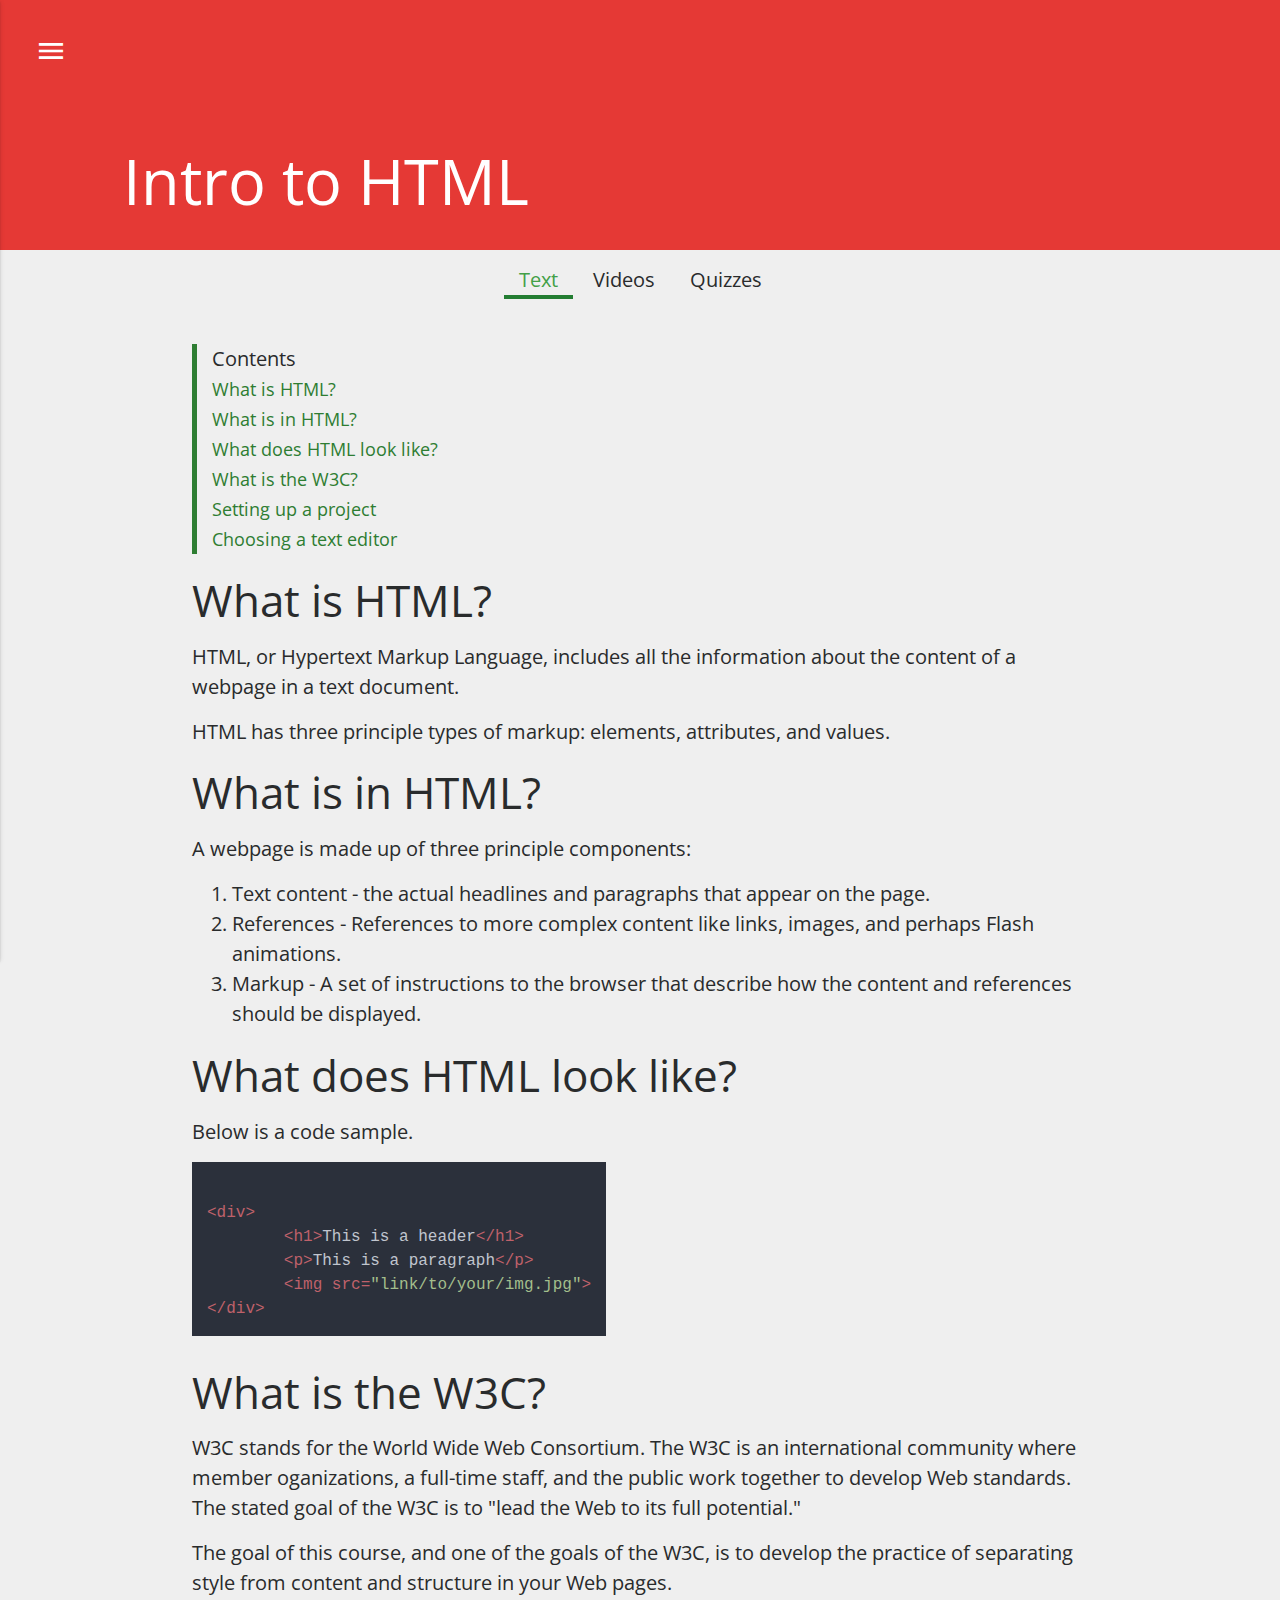
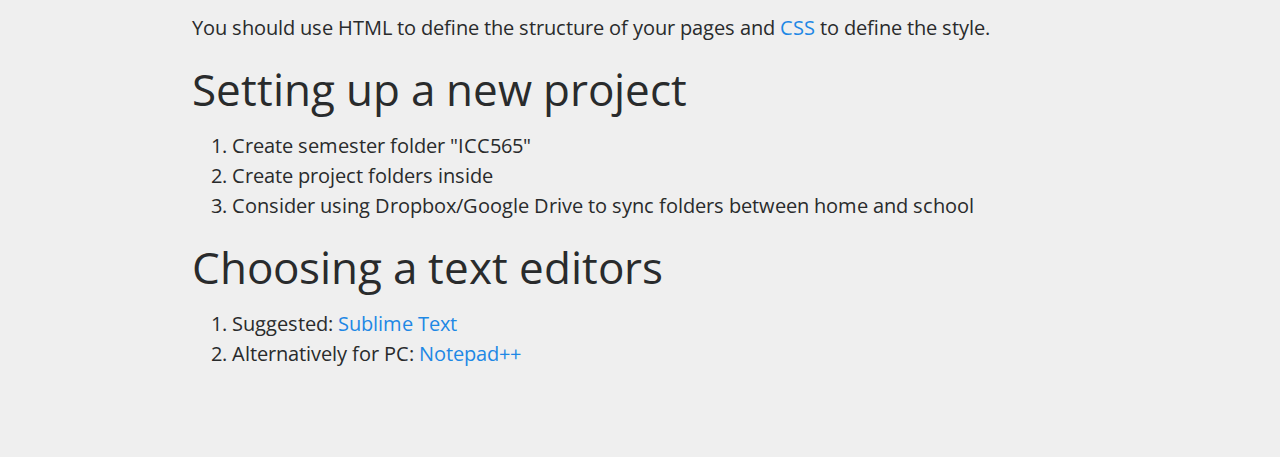
==== HTML/intro/index.html @ 0901b9b7 "Replaced index.html to add tabs" ====
<!DOCTYPE html>
<html>
<head>

	<meta name="viewport" content="width=device-width, initial-scale=1.0">

	<title>ICC 565</title>

	<!-- stylesheet links -->
	<link rel="stylesheet" type="text/css" href="../../css/bootstrap.min.css">
	<link rel="stylesheet" type="text/css" href="../../css/flickity.css">
	<link rel="stylesheet" type="text/css" href="../../css/stylesheet.css">
	<link rel="stylesheet" type="text/css" href="../../css/hamburgers.css">
	<link rel="stylesheet" type="text/css" href="../../css/materialize.min.css">
	<link rel="stylesheet" type="text/css" href="../../css/ocean.css">


	<!-- script srcs -->
	<script type="text/javascript" src="../../js/jquery-3.2.1.min.js"></script>
	<script type="text/javascript" src="../../js/flickity.pkgd.min.js"></script>
	<script type="text/javascript" src="../../js/bootstrap.min.js"></script>
	<script type="text/javascript" src="../../js/scrollreveal.min.js"></script>
	<script type="text/javascript" src="../../js/handlebars-v4.0.11.js"></script>
	<script type="text/javascript" src="../../js/jquery.easing.1.3.js"></script>
	<script type="text/javascript" src="../../js/scrolling-nav.js"></script>
	<script type="text/javascript" src="../../js/materialize.min.js"></script>
	<script type="text/javascript" src="../../js/highlight.pack.js"></script>
	<script>hljs.initHighlightingOnLoad();</script>

	<link href="https://use.fontawesome.com/releases/v5.0.6/css/all.css" rel="stylesheet">
	<link href="https://fonts.googleapis.com/icon?family=Material+Icons"
	      rel="stylesheet">

	<!-- fonts & other resources -->
	<link rel="icon" type="image/png" href="favicon.png" />
	<link href="https://fonts.googleapis.com/css?family=Montserrat:400,700|Open+Sans:300,400,800" rel="stylesheet">
</head>
<body>

	<ul id="slide-out" class="side-nav">
	    <li>
	    	<div class="user-view">
	    		<h1><a href="../../index.html">ICC 565</a></h1>
	    	</div>
	    </li>
	    <li><a class="mainheader waves-effect" data-toggle="collapse" data-target="#HTMLsub"  href="#!">HTML</a></li>
	    <ul id="HTMLsub" class="submenu">
	    	<li><a class="active" href="#">Intro to HTML</a></li>
	    	<li><a href="#">Tables</a></li>
	    </ul>
	   
	    <li><a class="mainheader waves-effect" data-toggle="collapse" data-target="#CSSsub"  href="#!">CSS</a></li>
	    <ul id="CSSsub" class="submenu collapse">
	    	<li><a href="#">Intro to CSS</a></li>
	    	<li><a href="#">More CSS using span</a></li>
	    	<li><a href="#">CSS Page Construction</a></li>
	    	<li><a href="#">Clearing the float</a></li>
	    	<li><a href="#">Building a navigation bar</a></li>
	    </ul>

	    <li><a class="mainheader waves-effect" data-toggle="collapse" data-target="#Bootstrapsub"  href="#!">Bootstrap</a></li>
	    <ul id="Bootstrapsub" class="submenu collapse">
	    	<li><a href="#">Bootstrap 101</a></li>
	    	<li><a href="#">Bootstrap Part 2</a></li>
	    	<li><a href="#">Bootstrap Part 3</a></li>
	    	<li><a href="#">Bootstrap Part 4</a></li>
	    </ul>

	    <li><a class="mainheader waves-effect" data-toggle="collapse" data-target="#Designsub"  href="#!">Design</a></li>
	    <ul id="Designsub" class="submenu collapse">
	    	<li><a href="#">Design for the web</a></li>
	    	<li><a href="#">Flowcharts and wireframes</a></li>
	    	<li><a href="#">From Sketch to Bootstrap</a></li>
	    </ul>

	    <li><a class="mainheader waves-effect" data-toggle="collapse" data-target="#FTPsub"  href="#!">FTP</a></li>
	    <ul id="FTPsub" class="submenu collapse">
	    	<li><a href="#">Accessing a server</a></li>
	    </ul>

	    <li><a class="mainheader waves-effect" data-toggle="collapse" data-target="#PHPsub"  href="#!">PHP</a></li>
	    <ul id="PHPsub" class="submenu collapse">
	    	<li><a href="#">Building a template using PHP</a></li>
	    	<li><a href="#">Fixing title element with PHP</a></li>
	    </ul>

	    <li><a class="mainheader waves-effect" data-toggle="collapse" data-target="#Finalsub"  href="#!">Final Project</a></li>
	    <ul id="Finalsub" class="submenu collapse">
	    	<li><a href="#">Final Project Info</a></li>
	    	<li><a href="#">Final Website Checklist</a></li>
	    </ul>
	</ul>
	 
	<header class="bgred">
		<a href="#" data-activates="slide-out" class="button-collapse"><i class="material-icons">menu</i></a>
		<h1 class="align-bottom">Intro to HTML</h1>
	</header>

	<ul class="sections">
		<li class="active" data-toggle="#text">Text</li>
		<li>Videos</li>
		<li>Quizzes</li>
		
	</ul>
	<div class="container content" id="text">

		<div class="sectionnav">
			Contents
			<ul>
				<li><a class="page-scroll" href="#whatishtml">What is HTML?</a></li>
				<li><a class="page-scroll" href="#htmlbreakdown">What is in HTML?</a></li>
				<li><a class="page-scroll" href="#codesample">What does HTML look like?</a></li>
				<li><a class="page-scroll" href="#W3C">What is the W3C?</a></li>
				<li><a class="page-scroll" href="#projectstart">Setting up a project</a></li>
				<li><a class="page-scroll" href="#texteditors">Choosing a text editor</a></li>
			</ul>
		</div>
		<h3 id="whatishtml">What is HTML?</h3>
		<p>HTML, or Hypertext Markup Language, includes all the information about the content of a webpage in a text document.</p>
		<p>HTML has three principle types of markup: elements, attributes, and values.</p>

		<h3 id="htmlbreakdown">What is in HTML?</h3>
		<p>A webpage is made up of three principle components:</p>
		<ol>
			<li>Text content - the actual headlines and paragraphs that appear on the page.</li>
			<li>References - References to more complex content like links, images, and perhaps Flash animations.</li>
			<li>Markup - A set of instructions to the browser that describe how the content and references should be displayed.</li>
		</ol>

		<h3 id="codesample">What does HTML look like?</h3>
		<p>Below is a code sample.</p>
		<div>
<pre>
<code class="html">
&lt;div&gt;
	&lt;h1&gt;This is a header&lt;/h1&gt;
	&lt;p&gt;This is a paragraph&lt;/p&gt;
	&lt;img src=&quot;link/to/your/img.jpg&quot;&gt;
&lt;/div&gt;
</code>
</pre>	
		</div>

		<h3 id="W3C">What is the W3C?</h3>
		<p>W3C stands for the World Wide Web Consortium. The W3C is an international community where member oganizations, a full-time staff, and the public work together to develop Web standards. The stated goal of the W3C is to "lead the Web to its full potential."</p>
		<p>The goal of this course, and one of the goals of the W3C, is to develop the practice of separating style from content and structure in your Web pages.</p>
		<p>You should use HTML to define the structure of your pages and <a href="#">CSS</a> to define the style.</p>

		<h3 id="projectstart">Setting up a new project</h3>
		<ol>
			<li>Create semester folder "ICC565"</li>
			<li>Create project folders inside</li>
			<li>Consider using Dropbox/Google Drive to sync folders between home and school</li>
		</ol>

		<h3 id="texteditors"> Choosing a text editors</h3>
		<ol>
			<li>Suggested: <a href="https://www.sublimetext.com/">Sublime Text</a></li>
			<li>Alternatively for PC: <a href="http://notepad-plus-plus.org/">Notepad++</a></li>
		</ol>
		
	</div>
	<div class="container content" id="videos">
		
	</div>
	<div class="container content" id="quizzes">
		
	</div>
	<script type="text/javascript" src="../../js/scripts.js"></script>
</body>
</html>
---- css/stylesheet.css ----
body{
	font-family: 'Open Sans', sans-serif;
	background-color: #efefef;
	font-size: 20px;
}

header{
	height: 250px;
	padding: 35px;
	background-color: #1E88E5;
	width: 100%;
	vertical-align: baseline;
	display: table !important;
	color: #fff;
	margin-bottom: 15px;
}

header .material-icons{
	font-size: 32px;
	color: #fff;
}

header h1{
	display: table-cell;
}

.active{
	color: #43A047 !important;
}

.side-nav h1{
	font-size: 4rem !important;
}

.side-nav h1 a{
	color: #000;
	text-decoration: none;
}

a:focus{
	text-decoration: none;
}
.side-nav a:hover{
	text-decoration: none;
}
.side-nav a:focus{
	text-decoration: none;
}

.mainheader{
	font-size: 20px !important;
	font-family: 'Montserrat', sans-serif;
}


.submenu{
	padding-left: 15px !important;
}


.bgblue{
	background-color: #1E88E5;
	color: #fff;
}

.bgpurple{
	background-color: #5E35B1;
	color: #fff;
}

.bgred{
	background-color: #E53935;
	color: #fff;
}

.container{
	padding: 15px 0px;
}

.subject-box{
	height: 300px;
}

code{
	display: inline-block !important;
	padding: 15px !important;
	font-size: 16px !important;
}

pre{
	display: block;
}

.container a{
	color: #1E88E5;
}

.sections{
	width: 100%;
	padding-bottom: 15px;
	text-align: center;
}
.sections li{
	display: inline-block;
	margin: 0 auto;
	padding: 0px 15px;
}

.sections li:hover{
	border-bottom: solid 3px #237D32;
	cursor: pointer;
}

.sections .active{
	border-bottom: solid 4px #237D32 !important;
}

.sectionnav{
	border-left: solid 5px #2E7D32;
	padding-left: 15px;
}
.sectionnav a{
	color: #2E7D32;
	font-size: 18px;

}

.sectionnav a:focus{
	text-decoration: none;
}

h3{
	margin-top: 48px;
}
---- css/hamburgers.css ----
/*!
 * Hamburgers
 * @description Tasty CSS-animated hamburgers
 * @author Jonathan Suh @jonsuh
 * @site https://jonsuh.com/hamburgers
 * @link https://github.com/jonsuh/hamburgers
 */
.hamburger {
  padding: 15px 15px;
  display: inline-block;
  cursor: pointer;
  transition-property: opacity, filter;
  transition-duration: 0.15s;
  transition-timing-function: linear;
  font: inherit;
  color: inherit;
  text-transform: none;
  background-color: transparent;
  border: 0;
  margin: 0;
  overflow: visible; }
  .hamburger:hover {
    opacity: 0.7; }

.hamburger-box {
  width: 40px;
  height: 24px;
  display: inline-block;
  position: relative; }

.hamburger-inner {
  display: block;
  top: 50%;
  margin-top: -2px; }
  .hamburger-inner, .hamburger-inner::before, .hamburger-inner::after {
    width: 40px;
    height: 4px;
    background-color: #000;
    border-radius: 4px;
    position: absolute;
    transition-property: transform;
    transition-duration: 0.15s;
    transition-timing-function: ease; }
  .hamburger-inner::before, .hamburger-inner::after {
    content: "";
    display: block; }
  .hamburger-inner::before {
    top: -10px; }
  .hamburger-inner::after {
    bottom: -10px; }

/*
   * 3DX
   */
.hamburger--3dx .hamburger-box {
  perspective: 80px; }

.hamburger--3dx .hamburger-inner {
  transition: transform 0.15s cubic-bezier(0.645, 0.045, 0.355, 1), background-color 0s 0.1s cubic-bezier(0.645, 0.045, 0.355, 1); }
  .hamburger--3dx .hamburger-inner::before, .hamburger--3dx .hamburger-inner::after {
    transition: transform 0s 0.1s cubic-bezier(0.645, 0.045, 0.355, 1); }

.hamburger--3dx.is-active .hamburger-inner {
  background-color: transparent;
  transform: rotateY(180deg); }
  .hamburger--3dx.is-active .hamburger-inner::before {
    transform: translate3d(0, 10px, 0) rotate(45deg); }
  .hamburger--3dx.is-active .hamburger-inner::after {
    transform: translate3d(0, -10px, 0) rotate(-45deg); }

/*
   * 3DX Reverse
   */
.hamburger--3dx-r .hamburger-box {
  perspective: 80px; }

.hamburger--3dx-r .hamburger-inner {
  transition: transform 0.15s cubic-bezier(0.645, 0.045, 0.355, 1), background-color 0s 0.1s cubic-bezier(0.645, 0.045, 0.355, 1); }
  .hamburger--3dx-r .hamburger-inner::before, .hamburger--3dx-r .hamburger-inner::after {
    transition: transform 0s 0.1s cubic-bezier(0.645, 0.045, 0.355, 1); }

.hamburger--3dx-r.is-active .hamburger-inner {
  background-color: transparent;
  transform: rotateY(-180deg); }
  .hamburger--3dx-r.is-active .hamburger-inner::before {
    transform: translate3d(0, 10px, 0) rotate(45deg); }
  .hamburger--3dx-r.is-active .hamburger-inner::after {
    transform: translate3d(0, -10px, 0) rotate(-45deg); }

/*
   * 3DY
   */
.hamburger--3dy .hamburger-box {
  perspective: 80px; }

.hamburger--3dy .hamburger-inner {
  transition: transform 0.15s cubic-bezier(0.645, 0.045, 0.355, 1), background-color 0s 0.1s cubic-bezier(0.645, 0.045, 0.355, 1); }
  .hamburger--3dy .hamburger-inner::before, .hamburger--3dy .hamburger-inner::after {
    transition: transform 0s 0.1s cubic-bezier(0.645, 0.045, 0.355, 1); }

.hamburger--3dy.is-active .hamburger-inner {
  background-color: transparent;
  transform: rotateX(-180deg); }
  .hamburger--3dy.is-active .hamburger-inner::before {
    transform: translate3d(0, 10px, 0) rotate(45deg); }
  .hamburger--3dy.is-active .hamburger-inner::after {
    transform: translate3d(0, -10px, 0) rotate(-45deg); }

/*
   * 3DY Reverse
   */
.hamburger--3dy-r .hamburger-box {
  perspective: 80px; }

.hamburger--3dy-r .hamburger-inner {
  transition: transform 0.15s cubic-bezier(0.645, 0.045, 0.355, 1), background-color 0s 0.1s cubic-bezier(0.645, 0.045, 0.355, 1); }
  .hamburger--3dy-r .hamburger-inner::before, .hamburger--3dy-r .hamburger-inner::after {
    transition: transform 0s 0.1s cubic-bezier(0.645, 0.045, 0.355, 1); }

.hamburger--3dy-r.is-active .hamburger-inner {
  background-color: transparent;
  transform: rotateX(180deg); }
  .hamburger--3dy-r.is-active .hamburger-inner::before {
    transform: translate3d(0, 10px, 0) rotate(45deg); }
  .hamburger--3dy-r.is-active .hamburger-inner::after {
    transform: translate3d(0, -10px, 0) rotate(-45deg); }

/*
   * 3DXY
   */
.hamburger--3dxy .hamburger-box {
  perspective: 80px; }

.hamburger--3dxy .hamburger-inner {
  transition: transform 0.15s cubic-bezier(0.645, 0.045, 0.355, 1), background-color 0s 0.1s cubic-bezier(0.645, 0.045, 0.355, 1); }
  .hamburger--3dxy .hamburger-inner::before, .hamburger--3dxy .hamburger-inner::after {
    transition: transform 0s 0.1s cubic-bezier(0.645, 0.045, 0.355, 1); }

.hamburger--3dxy.is-active .hamburger-inner {
  background-color: transparent;
  transform: rotateX(180deg) rotateY(180deg); }
  .hamburger--3dxy.is-active .hamburger-inner::before {
    transform: translate3d(0, 10px, 0) rotate(45deg); }
  .hamburger--3dxy.is-active .hamburger-inner::after {
    transform: translate3d(0, -10px, 0) rotate(-45deg); }

/*
   * 3DXY Reverse
   */
.hamburger--3dxy-r .hamburger-box {
  perspective: 80px; }

.hamburger--3dxy-r .hamburger-inner {
  transition: transform 0.15s cubic-bezier(0.645, 0.045, 0.355, 1), background-color 0s 0.1s cubic-bezier(0.645, 0.045, 0.355, 1); }
  .hamburger--3dxy-r .hamburger-inner::before, .hamburger--3dxy-r .hamburger-inner::after {
    transition: transform 0s 0.1s cubic-bezier(0.645, 0.045, 0.355, 1); }

.hamburger--3dxy-r.is-active .hamburger-inner {
  background-color: transparent;
  transform: rotateX(180deg) rotateY(180deg) rotateZ(-180deg); }
  .hamburger--3dxy-r.is-active .hamburger-inner::before {
    transform: translate3d(0, 10px, 0) rotate(45deg); }
  .hamburger--3dxy-r.is-active .hamburger-inner::after {
    transform: translate3d(0, -10px, 0) rotate(-45deg); }

/*
   * Arrow
   */
.hamburger--arrow.is-active .hamburger-inner::before {
  transform: translate3d(-8px, 0, 0) rotate(-45deg) scale(0.7, 1); }

.hamburger--arrow.is-active .hamburger-inner::after {
  transform: translate3d(-8px, 0, 0) rotate(45deg) scale(0.7, 1); }

/*
   * Arrow Right
   */
.hamburger--arrow-r.is-active .hamburger-inner::before {
  transform: translate3d(8px, 0, 0) rotate(45deg) scale(0.7, 1); }

.hamburger--arrow-r.is-active .hamburger-inner::after {
  transform: translate3d(8px, 0, 0) rotate(-45deg) scale(0.7, 1); }

/*
   * Arrow Alt
   */
.hamburger--arrowalt .hamburger-inner::before {
  transition: top 0.1s 0.1s ease, transform 0.1s cubic-bezier(0.165, 0.84, 0.44, 1); }

.hamburger--arrowalt .hamburger-inner::after {
  transition: bottom 0.1s 0.1s ease, transform 0.1s cubic-bezier(0.165, 0.84, 0.44, 1); }

.hamburger--arrowalt.is-active .hamburger-inner::before {
  top: 0;
  transform: translate3d(-8px, -10px, 0) rotate(-45deg) scale(0.7, 1);
  transition: top 0.1s ease, transform 0.1s 0.1s cubic-bezier(0.895, 0.03, 0.685, 0.22); }

.hamburger--arrowalt.is-active .hamburger-inner::after {
  bottom: 0;
  transform: translate3d(-8px, 10px, 0) rotate(45deg) scale(0.7, 1);
  transition: bottom 0.1s ease, transform 0.1s 0.1s cubic-bezier(0.895, 0.03, 0.685, 0.22); }

/*
   * Arrow Alt Right
   */
.hamburger--arrowalt-r .hamburger-inner::before {
  transition: top 0.1s 0.1s ease, transform 0.1s cubic-bezier(0.165, 0.84, 0.44, 1); }

.hamburger--arrowalt-r .hamburger-inner::after {
  transition: bottom 0.1s 0.1s ease, transform 0.1s cubic-bezier(0.165, 0.84, 0.44, 1); }

.hamburger--arrowalt-r.is-active .hamburger-inner::before {
  top: 0;
  transform: translate3d(8px, -10px, 0) rotate(45deg) scale(0.7, 1);
  transition: top 0.1s ease, transform 0.1s 0.1s cubic-bezier(0.895, 0.03, 0.685, 0.22); }

.hamburger--arrowalt-r.is-active .hamburger-inner::after {
  bottom: 0;
  transform: translate3d(8px, 10px, 0) rotate(-45deg) scale(0.7, 1);
  transition: bottom 0.1s ease, transform 0.1s 0.1s cubic-bezier(0.895, 0.03, 0.685, 0.22); }

/*
 * Arrow Turn
 */
.hamburger--arrowturn.is-active .hamburger-inner {
  transform: rotate(-180deg); }
  .hamburger--arrowturn.is-active .hamburger-inner::before {
    transform: translate3d(8px, 0, 0) rotate(45deg) scale(0.7, 1); }
  .hamburger--arrowturn.is-active .hamburger-inner::after {
    transform: translate3d(8px, 0, 0) rotate(-45deg) scale(0.7, 1); }

/*
 * Arrow Turn Right
 */
.hamburger--arrowturn-r.is-active .hamburger-inner {
  transform: rotate(-180deg); }
  .hamburger--arrowturn-r.is-active .hamburger-inner::before {
    transform: translate3d(-8px, 0, 0) rotate(-45deg) scale(0.7, 1); }
  .hamburger--arrowturn-r.is-active .hamburger-inner::after {
    transform: translate3d(-8px, 0, 0) rotate(45deg) scale(0.7, 1); }

/*
   * Boring
   */
.hamburger--boring .hamburger-inner, .hamburger--boring .hamburger-inner::before, .hamburger--boring .hamburger-inner::after {
  transition-property: none; }

.hamburger--boring.is-active .hamburger-inner {
  transform: rotate(45deg); }
  .hamburger--boring.is-active .hamburger-inner::before {
    top: 0;
    opacity: 0; }
  .hamburger--boring.is-active .hamburger-inner::after {
    bottom: 0;
    transform: rotate(-90deg); }

/*
   * Collapse
   */
.hamburger--collapse .hamburger-inner {
  top: auto;
  bottom: 0;
  transition-duration: 0.13s;
  transition-delay: 0.13s;
  transition-timing-function: cubic-bezier(0.55, 0.055, 0.675, 0.19); }
  .hamburger--collapse .hamburger-inner::after {
    top: -20px;
    transition: top 0.2s 0.2s cubic-bezier(0.33333, 0.66667, 0.66667, 1), opacity 0.1s linear; }
  .hamburger--collapse .hamburger-inner::before {
    transition: top 0.12s 0.2s cubic-bezier(0.33333, 0.66667, 0.66667, 1), transform 0.13s cubic-bezier(0.55, 0.055, 0.675, 0.19); }

.hamburger--collapse.is-active .hamburger-inner {
  transform: translate3d(0, -10px, 0) rotate(-45deg);
  transition-delay: 0.22s;
  transition-timing-function: cubic-bezier(0.215, 0.61, 0.355, 1); }
  .hamburger--collapse.is-active .hamburger-inner::after {
    top: 0;
    opacity: 0;
    transition: top 0.2s cubic-bezier(0.33333, 0, 0.66667, 0.33333), opacity 0.1s 0.22s linear; }
  .hamburger--collapse.is-active .hamburger-inner::before {
    top: 0;
    transform: rotate(-90deg);
    transition: top 0.1s 0.16s cubic-bezier(0.33333, 0, 0.66667, 0.33333), transform 0.13s 0.25s cubic-bezier(0.215, 0.61, 0.355, 1); }

/*
   * Collapse Reverse
   */
.hamburger--collapse-r .hamburger-inner {
  top: auto;
  bottom: 0;
  transition-duration: 0.13s;
  transition-delay: 0.13s;
  transition-timing-function: cubic-bezier(0.55, 0.055, 0.675, 0.19); }
  .hamburger--collapse-r .hamburger-inner::after {
    top: -20px;
    transition: top 0.2s 0.2s cubic-bezier(0.33333, 0.66667, 0.66667, 1), opacity 0.1s linear; }
  .hamburger--collapse-r .hamburger-inner::before {
    transition: top 0.12s 0.2s cubic-bezier(0.33333, 0.66667, 0.66667, 1), transform 0.13s cubic-bezier(0.55, 0.055, 0.675, 0.19); }

.hamburger--collapse-r.is-active .hamburger-inner {
  transform: translate3d(0, -10px, 0) rotate(45deg);
  transition-delay: 0.22s;
  transition-timing-function: cubic-bezier(0.215, 0.61, 0.355, 1); }
  .hamburger--collapse-r.is-active .hamburger-inner::after {
    top: 0;
    opacity: 0;
    transition: top 0.2s cubic-bezier(0.33333, 0, 0.66667, 0.33333), opacity 0.1s 0.22s linear; }
  .hamburger--collapse-r.is-active .hamburger-inner::before {
    top: 0;
    transform: rotate(90deg);
    transition: top 0.1s 0.16s cubic-bezier(0.33333, 0, 0.66667, 0.33333), transform 0.13s 0.25s cubic-bezier(0.215, 0.61, 0.355, 1); }

/*
   * Elastic
   */
.hamburger--elastic .hamburger-inner {
  top: 2px;
  transition-duration: 0.275s;
  transition-timing-function: cubic-bezier(0.68, -0.55, 0.265, 1.55); }
  .hamburger--elastic .hamburger-inner::before {
    top: 10px;
    transition: opacity 0.125s 0.275s ease; }
  .hamburger--elastic .hamburger-inner::after {
    top: 20px;
    transition: transform 0.275s cubic-bezier(0.68, -0.55, 0.265, 1.55); }

.hamburger--elastic.is-active .hamburger-inner {
  transform: translate3d(0, 10px, 0) rotate(135deg);
  transition-delay: 0.075s; }
  .hamburger--elastic.is-active .hamburger-inner::before {
    transition-delay: 0s;
    opacity: 0; }
  .hamburger--elastic.is-active .hamburger-inner::after {
    transform: translate3d(0, -20px, 0) rotate(-270deg);
    transition-delay: 0.075s; }

/*
   * Elastic Reverse
   */
.hamburger--elastic-r .hamburger-inner {
  top: 2px;
  transition-duration: 0.275s;
  transition-timing-function: cubic-bezier(0.68, -0.55, 0.265, 1.55); }
  .hamburger--elastic-r .hamburger-inner::before {
    top: 10px;
    transition: opacity 0.125s 0.275s ease; }
  .hamburger--elastic-r .hamburger-inner::after {
    top: 20px;
    transition: transform 0.275s cubic-bezier(0.68, -0.55, 0.265, 1.55); }

.hamburger--elastic-r.is-active .hamburger-inner {
  transform: translate3d(0, 10px, 0) rotate(-135deg);
  transition-delay: 0.075s; }
  .hamburger--elastic-r.is-active .hamburger-inner::before {
    transition-delay: 0s;
    opacity: 0; }
  .hamburger--elastic-r.is-active .hamburger-inner::after {
    transform: translate3d(0, -20px, 0) rotate(270deg);
    transition-delay: 0.075s; }

/*
   * Emphatic
   */
.hamburger--emphatic {
  overflow: hidden; }
  .hamburger--emphatic .hamburger-inner {
    transition: background-color 0.125s 0.175s ease-in; }
    .hamburger--emphatic .hamburger-inner::before {
      left: 0;
      transition: transform 0.125s cubic-bezier(0.6, 0.04, 0.98, 0.335), top 0.05s 0.125s linear, left 0.125s 0.175s ease-in; }
    .hamburger--emphatic .hamburger-inner::after {
      top: 10px;
      right: 0;
      transition: transform 0.125s cubic-bezier(0.6, 0.04, 0.98, 0.335), top 0.05s 0.125s linear, right 0.125s 0.175s ease-in; }
  .hamburger--emphatic.is-active .hamburger-inner {
    transition-delay: 0s;
    transition-timing-function: ease-out;
    background-color: transparent; }
    .hamburger--emphatic.is-active .hamburger-inner::before {
      left: -80px;
      top: -80px;
      transform: translate3d(80px, 80px, 0) rotate(45deg);
      transition: left 0.125s ease-out, top 0.05s 0.125s linear, transform 0.125s 0.175s cubic-bezier(0.075, 0.82, 0.165, 1); }
    .hamburger--emphatic.is-active .hamburger-inner::after {
      right: -80px;
      top: -80px;
      transform: translate3d(-80px, 80px, 0) rotate(-45deg);
      transition: right 0.125s ease-out, top 0.05s 0.125s linear, transform 0.125s 0.175s cubic-bezier(0.075, 0.82, 0.165, 1); }

/*
   * Emphatic Reverse
   */
.hamburger--emphatic-r {
  overflow: hidden; }
  .hamburger--emphatic-r .hamburger-inner {
    transition: background-color 0.125s 0.175s ease-in; }
    .hamburger--emphatic-r .hamburger-inner::before {
      left: 0;
      transition: transform 0.125s cubic-bezier(0.6, 0.04, 0.98, 0.335), top 0.05s 0.125s linear, left 0.125s 0.175s ease-in; }
    .hamburger--emphatic-r .hamburger-inner::after {
      top: 10px;
      right: 0;
      transition: transform 0.125s cubic-bezier(0.6, 0.04, 0.98, 0.335), top 0.05s 0.125s linear, right 0.125s 0.175s ease-in; }
  .hamburger--emphatic-r.is-active .hamburger-inner {
    transition-delay: 0s;
    transition-timing-function: ease-out;
    background-color: transparent; }
    .hamburger--emphatic-r.is-active .hamburger-inner::before {
      left: -80px;
      top: 80px;
      transform: translate3d(80px, -80px, 0) rotate(-45deg);
      transition: left 0.125s ease-out, top 0.05s 0.125s linear, transform 0.125s 0.175s cubic-bezier(0.075, 0.82, 0.165, 1); }
    .hamburger--emphatic-r.is-active .hamburger-inner::after {
      right: -80px;
      top: 80px;
      transform: translate3d(-80px, -80px, 0) rotate(45deg);
      transition: right 0.125s ease-out, top 0.05s 0.125s linear, transform 0.125s 0.175s cubic-bezier(0.075, 0.82, 0.165, 1); }

/*
   * Minus
   */
.hamburger--minus .hamburger-inner::before, .hamburger--minus .hamburger-inner::after {
  transition: bottom 0.08s 0s ease-out, top 0.08s 0s ease-out, opacity 0s linear; }

.hamburger--minus.is-active .hamburger-inner::before, .hamburger--minus.is-active .hamburger-inner::after {
  opacity: 0;
  transition: bottom 0.08s ease-out, top 0.08s ease-out, opacity 0s 0.08s linear; }

.hamburger--minus.is-active .hamburger-inner::before {
  top: 0; }

.hamburger--minus.is-active .hamburger-inner::after {
  bottom: 0; }

/*
   * Slider
   */
.hamburger--slider .hamburger-inner {
  top: 2px; }
  .hamburger--slider .hamburger-inner::before {
    top: 10px;
    transition-property: transform, opacity;
    transition-timing-function: ease;
    transition-duration: 0.15s; }
  .hamburger--slider .hamburger-inner::after {
    top: 20px; }

.hamburger--slider.is-active .hamburger-inner {
  transform: translate3d(0, 10px, 0) rotate(45deg); }
  .hamburger--slider.is-active .hamburger-inner::before {
    transform: rotate(-45deg) translate3d(-5.71429px, -6px, 0);
    opacity: 0; }
  .hamburger--slider.is-active .hamburger-inner::after {
    transform: translate3d(0, -20px, 0) rotate(-90deg); }

/*
   * Slider Reverse
   */
.hamburger--slider-r .hamburger-inner {
  top: 2px; }
  .hamburger--slider-r .hamburger-inner::before {
    top: 10px;
    transition-property: transform, opacity;
    transition-timing-function: ease;
    transition-duration: 0.15s; }
  .hamburger--slider-r .hamburger-inner::after {
    top: 20px; }

.hamburger--slider-r.is-active .hamburger-inner {
  transform: translate3d(0, 10px, 0) rotate(-45deg); }
  .hamburger--slider-r.is-active .hamburger-inner::before {
    transform: rotate(45deg) translate3d(5.71429px, -6px, 0);
    opacity: 0; }
  .hamburger--slider-r.is-active .hamburger-inner::after {
    transform: translate3d(0, -20px, 0) rotate(90deg); }

/*
   * Spin
   */
.hamburger--spin .hamburger-inner {
  transition-duration: 0.22s;
  transition-timing-function: cubic-bezier(0.55, 0.055, 0.675, 0.19); }
  .hamburger--spin .hamburger-inner::before {
    transition: top 0.1s 0.25s ease-in, opacity 0.1s ease-in; }
  .hamburger--spin .hamburger-inner::after {
    transition: bottom 0.1s 0.25s ease-in, transform 0.22s cubic-bezier(0.55, 0.055, 0.675, 0.19); }

.hamburger--spin.is-active .hamburger-inner {
  transform: rotate(225deg);
  transition-delay: 0.12s;
  transition-timing-function: cubic-bezier(0.215, 0.61, 0.355, 1); }
  .hamburger--spin.is-active .hamburger-inner::before {
    top: 0;
    opacity: 0;
    transition: top 0.1s ease-out, opacity 0.1s 0.12s ease-out; }
  .hamburger--spin.is-active .hamburger-inner::after {
    bottom: 0;
    transform: rotate(-90deg);
    transition: bottom 0.1s ease-out, transform 0.22s 0.12s cubic-bezier(0.215, 0.61, 0.355, 1); }

/*
   * Spin Reverse
   */
.hamburger--spin-r .hamburger-inner {
  transition-duration: 0.22s;
  transition-timing-function: cubic-bezier(0.55, 0.055, 0.675, 0.19); }
  .hamburger--spin-r .hamburger-inner::before {
    transition: top 0.1s 0.25s ease-in, opacity 0.1s ease-in; }
  .hamburger--spin-r .hamburger-inner::after {
    transition: bottom 0.1s 0.25s ease-in, transform 0.22s cubic-bezier(0.55, 0.055, 0.675, 0.19); }

.hamburger--spin-r.is-active .hamburger-inner {
  transform: rotate(-225deg);
  transition-delay: 0.12s;
  transition-timing-function: cubic-bezier(0.215, 0.61, 0.355, 1); }
  .hamburger--spin-r.is-active .hamburger-inner::before {
    top: 0;
    opacity: 0;
    transition: top 0.1s ease-out, opacity 0.1s 0.12s ease-out; }
  .hamburger--spin-r.is-active .hamburger-inner::after {
    bottom: 0;
    transform: rotate(90deg);
    transition: bottom 0.1s ease-out, transform 0.22s 0.12s cubic-bezier(0.215, 0.61, 0.355, 1); }

/*
   * Spring
   */
.hamburger--spring .hamburger-inner {
  top: 2px;
  transition: background-color 0s 0.13s linear; }
  .hamburger--spring .hamburger-inner::before {
    top: 10px;
    transition: top 0.1s 0.2s cubic-bezier(0.33333, 0.66667, 0.66667, 1), transform 0.13s cubic-bezier(0.55, 0.055, 0.675, 0.19); }
  .hamburger--spring .hamburger-inner::after {
    top: 20px;
    transition: top 0.2s 0.2s cubic-bezier(0.33333, 0.66667, 0.66667, 1), transform 0.13s cubic-bezier(0.55, 0.055, 0.675, 0.19); }

.hamburger--spring.is-active .hamburger-inner {
  transition-delay: 0.22s;
  background-color: transparent; }
  .hamburger--spring.is-active .hamburger-inner::before {
    top: 0;
    transition: top 0.1s 0.15s cubic-bezier(0.33333, 0, 0.66667, 0.33333), transform 0.13s 0.22s cubic-bezier(0.215, 0.61, 0.355, 1);
    transform: translate3d(0, 10px, 0) rotate(45deg); }
  .hamburger--spring.is-active .hamburger-inner::after {
    top: 0;
    transition: top 0.2s cubic-bezier(0.33333, 0, 0.66667, 0.33333), transform 0.13s 0.22s cubic-bezier(0.215, 0.61, 0.355, 1);
    transform: translate3d(0, 10px, 0) rotate(-45deg); }

/*
   * Spring Reverse
   */
.hamburger--spring-r .hamburger-inner {
  top: auto;
  bottom: 0;
  transition-duration: 0.13s;
  transition-delay: 0s;
  transition-timing-function: cubic-bezier(0.55, 0.055, 0.675, 0.19); }
  .hamburger--spring-r .hamburger-inner::after {
    top: -20px;
    transition: top 0.2s 0.2s cubic-bezier(0.33333, 0.66667, 0.66667, 1), opacity 0s linear; }
  .hamburger--spring-r .hamburger-inner::before {
    transition: top 0.1s 0.2s cubic-bezier(0.33333, 0.66667, 0.66667, 1), transform 0.13s cubic-bezier(0.55, 0.055, 0.675, 0.19); }

.hamburger--spring-r.is-active .hamburger-inner {
  transform: translate3d(0, -10px, 0) rotate(-45deg);
  transition-delay: 0.22s;
  transition-timing-function: cubic-bezier(0.215, 0.61, 0.355, 1); }
  .hamburger--spring-r.is-active .hamburger-inner::after {
    top: 0;
    opacity: 0;
    transition: top 0.2s cubic-bezier(0.33333, 0, 0.66667, 0.33333), opacity 0s 0.22s linear; }
  .hamburger--spring-r.is-active .hamburger-inner::before {
    top: 0;
    transform: rotate(90deg);
    transition: top 0.1s 0.15s cubic-bezier(0.33333, 0, 0.66667, 0.33333), transform 0.13s 0.22s cubic-bezier(0.215, 0.61, 0.355, 1); }

/*
   * Stand
   */
.hamburger--stand .hamburger-inner {
  transition: transform 0.075s 0.15s cubic-bezier(0.55, 0.055, 0.675, 0.19), background-color 0s 0.075s linear; }
  .hamburger--stand .hamburger-inner::before {
    transition: top 0.075s 0.075s ease-in, transform 0.075s 0s cubic-bezier(0.55, 0.055, 0.675, 0.19); }
  .hamburger--stand .hamburger-inner::after {
    transition: bottom 0.075s 0.075s ease-in, transform 0.075s 0s cubic-bezier(0.55, 0.055, 0.675, 0.19); }

.hamburger--stand.is-active .hamburger-inner {
  transform: rotate(90deg);
  background-color: transparent;
  transition: transform 0.075s 0s cubic-bezier(0.215, 0.61, 0.355, 1), background-color 0s 0.15s linear; }
  .hamburger--stand.is-active .hamburger-inner::before {
    top: 0;
    transform: rotate(-45deg);
    transition: top 0.075s 0.1s ease-out, transform 0.075s 0.15s cubic-bezier(0.215, 0.61, 0.355, 1); }
  .hamburger--stand.is-active .hamburger-inner::after {
    bottom: 0;
    transform: rotate(45deg);
    transition: bottom 0.075s 0.1s ease-out, transform 0.075s 0.15s cubic-bezier(0.215, 0.61, 0.355, 1); }

/*
   * Stand Reverse
   */
.hamburger--stand-r .hamburger-inner {
  transition: transform 0.075s 0.15s cubic-bezier(0.55, 0.055, 0.675, 0.19), background-color 0s 0.075s linear; }
  .hamburger--stand-r .hamburger-inner::before {
    transition: top 0.075s 0.075s ease-in, transform 0.075s 0s cubic-bezier(0.55, 0.055, 0.675, 0.19); }
  .hamburger--stand-r .hamburger-inner::after {
    transition: bottom 0.075s 0.075s ease-in, transform 0.075s 0s cubic-bezier(0.55, 0.055, 0.675, 0.19); }

.hamburger--stand-r.is-active .hamburger-inner {
  transform: rotate(-90deg);
  background-color: transparent;
  transition: transform 0.075s 0s cubic-bezier(0.215, 0.61, 0.355, 1), background-color 0s 0.15s linear; }
  .hamburger--stand-r.is-active .hamburger-inner::before {
    top: 0;
    transform: rotate(-45deg);
    transition: top 0.075s 0.1s ease-out, transform 0.075s 0.15s cubic-bezier(0.215, 0.61, 0.355, 1); }
  .hamburger--stand-r.is-active .hamburger-inner::after {
    bottom: 0;
    transform: rotate(45deg);
    transition: bottom 0.075s 0.1s ease-out, transform 0.075s 0.15s cubic-bezier(0.215, 0.61, 0.355, 1); }

/*
   * Squeeze
   */
.hamburger--squeeze .hamburger-inner {
  transition-duration: 0.075s;
  transition-timing-function: cubic-bezier(0.55, 0.055, 0.675, 0.19); }
  .hamburger--squeeze .hamburger-inner::before {
    transition: top 0.075s 0.12s ease, opacity 0.075s ease; }
  .hamburger--squeeze .hamburger-inner::after {
    transition: bottom 0.075s 0.12s ease, transform 0.075s cubic-bezier(0.55, 0.055, 0.675, 0.19); }

.hamburger--squeeze.is-active .hamburger-inner {
  transform: rotate(45deg);
  transition-delay: 0.12s;
  transition-timing-function: cubic-bezier(0.215, 0.61, 0.355, 1); }
  .hamburger--squeeze.is-active .hamburger-inner::before {
    top: 0;
    opacity: 0;
    transition: top 0.075s ease, opacity 0.075s 0.12s ease; }
  .hamburger--squeeze.is-active .hamburger-inner::after {
    bottom: 0;
    transform: rotate(-90deg);
    transition: bottom 0.075s ease, transform 0.075s 0.12s cubic-bezier(0.215, 0.61, 0.355, 1); }

/*
   * Vortex
   */
.hamburger--vortex .hamburger-inner {
  transition-duration: 0.2s;
  transition-timing-function: cubic-bezier(0.19, 1, 0.22, 1); }
  .hamburger--vortex .hamburger-inner::before, .hamburger--vortex .hamburger-inner::after {
    transition-duration: 0s;
    transition-delay: 0.1s;
    transition-timing-function: linear; }
  .hamburger--vortex .hamburger-inner::before {
    transition-property: top, opacity; }
  .hamburger--vortex .hamburger-inner::after {
    transition-property: bottom, transform; }

.hamburger--vortex.is-active .hamburger-inner {
  transform: rotate(765deg);
  transition-timing-function: cubic-bezier(0.19, 1, 0.22, 1); }
  .hamburger--vortex.is-active .hamburger-inner::before, .hamburger--vortex.is-active .hamburger-inner::after {
    transition-delay: 0s; }
  .hamburger--vortex.is-active .hamburger-inner::before {
    top: 0;
    opacity: 0; }
  .hamburger--vortex.is-active .hamburger-inner::after {
    bottom: 0;
    transform: rotate(90deg); }

/*
   * Vortex Reverse
   */
.hamburger--vortex-r .hamburger-inner {
  transition-duration: 0.2s;
  transition-timing-function: cubic-bezier(0.19, 1, 0.22, 1); }
  .hamburger--vortex-r .hamburger-inner::before, .hamburger--vortex-r .hamburger-inner::after {
    transition-duration: 0s;
    transition-delay: 0.1s;
    transition-timing-function: linear; }
  .hamburger--vortex-r .hamburger-inner::before {
    transition-property: top, opacity; }
  .hamburger--vortex-r .hamburger-inner::after {
    transition-property: bottom, transform; }

.hamburger--vortex-r.is-active .hamburger-inner {
  transform: rotate(-765deg);
  transition-timing-function: cubic-bezier(0.19, 1, 0.22, 1); }
  .hamburger--vortex-r.is-active .hamburger-inner::before, .hamburger--vortex-r.is-active .hamburger-inner::after {
    transition-delay: 0s; }
  .hamburger--vortex-r.is-active .hamburger-inner::before {
    top: 0;
    opacity: 0; }
  .hamburger--vortex-r.is-active .hamburger-inner::after {
    bottom: 0;
    transform: rotate(-90deg); }
---- css/ocean.css ----
/* Ocean Dark Theme */
/* https://github.com/gavsiu */
/* Original theme - https://github.com/chriskempson/base16 */

/* Ocean Comment */
.hljs-comment,
.hljs-quote {
  color: #65737e;
}

/* Ocean Red */
.hljs-variable,
.hljs-template-variable,
.hljs-tag,
.hljs-name,
.hljs-selector-id,
.hljs-selector-class,
.hljs-regexp,
.hljs-deletion {
  color: #bf616a;
}

/* Ocean Orange */
.hljs-number,
.hljs-built_in,
.hljs-builtin-name,
.hljs-literal,
.hljs-type,
.hljs-params,
.hljs-meta,
.hljs-link {
  color: #d08770;
}

/* Ocean Yellow */
.hljs-attribute {
  color: #ebcb8b;
}

/* Ocean Green */
.hljs-string,
.hljs-symbol,
.hljs-bullet,
.hljs-addition {
  color: #a3be8c;
}

/* Ocean Blue */
.hljs-title,
.hljs-section {
  color: #8fa1b3;
}

/* Ocean Purple */
.hljs-keyword,
.hljs-selector-tag {
  color: #b48ead;
}

.hljs {
  display: block;
  overflow-x: auto;
  background: #2b303b;
  color: #c0c5ce;
  padding: 0.5em;
}

.hljs-emphasis {
  font-style: italic;
}

.hljs-strong {
  font-weight: bold;
}
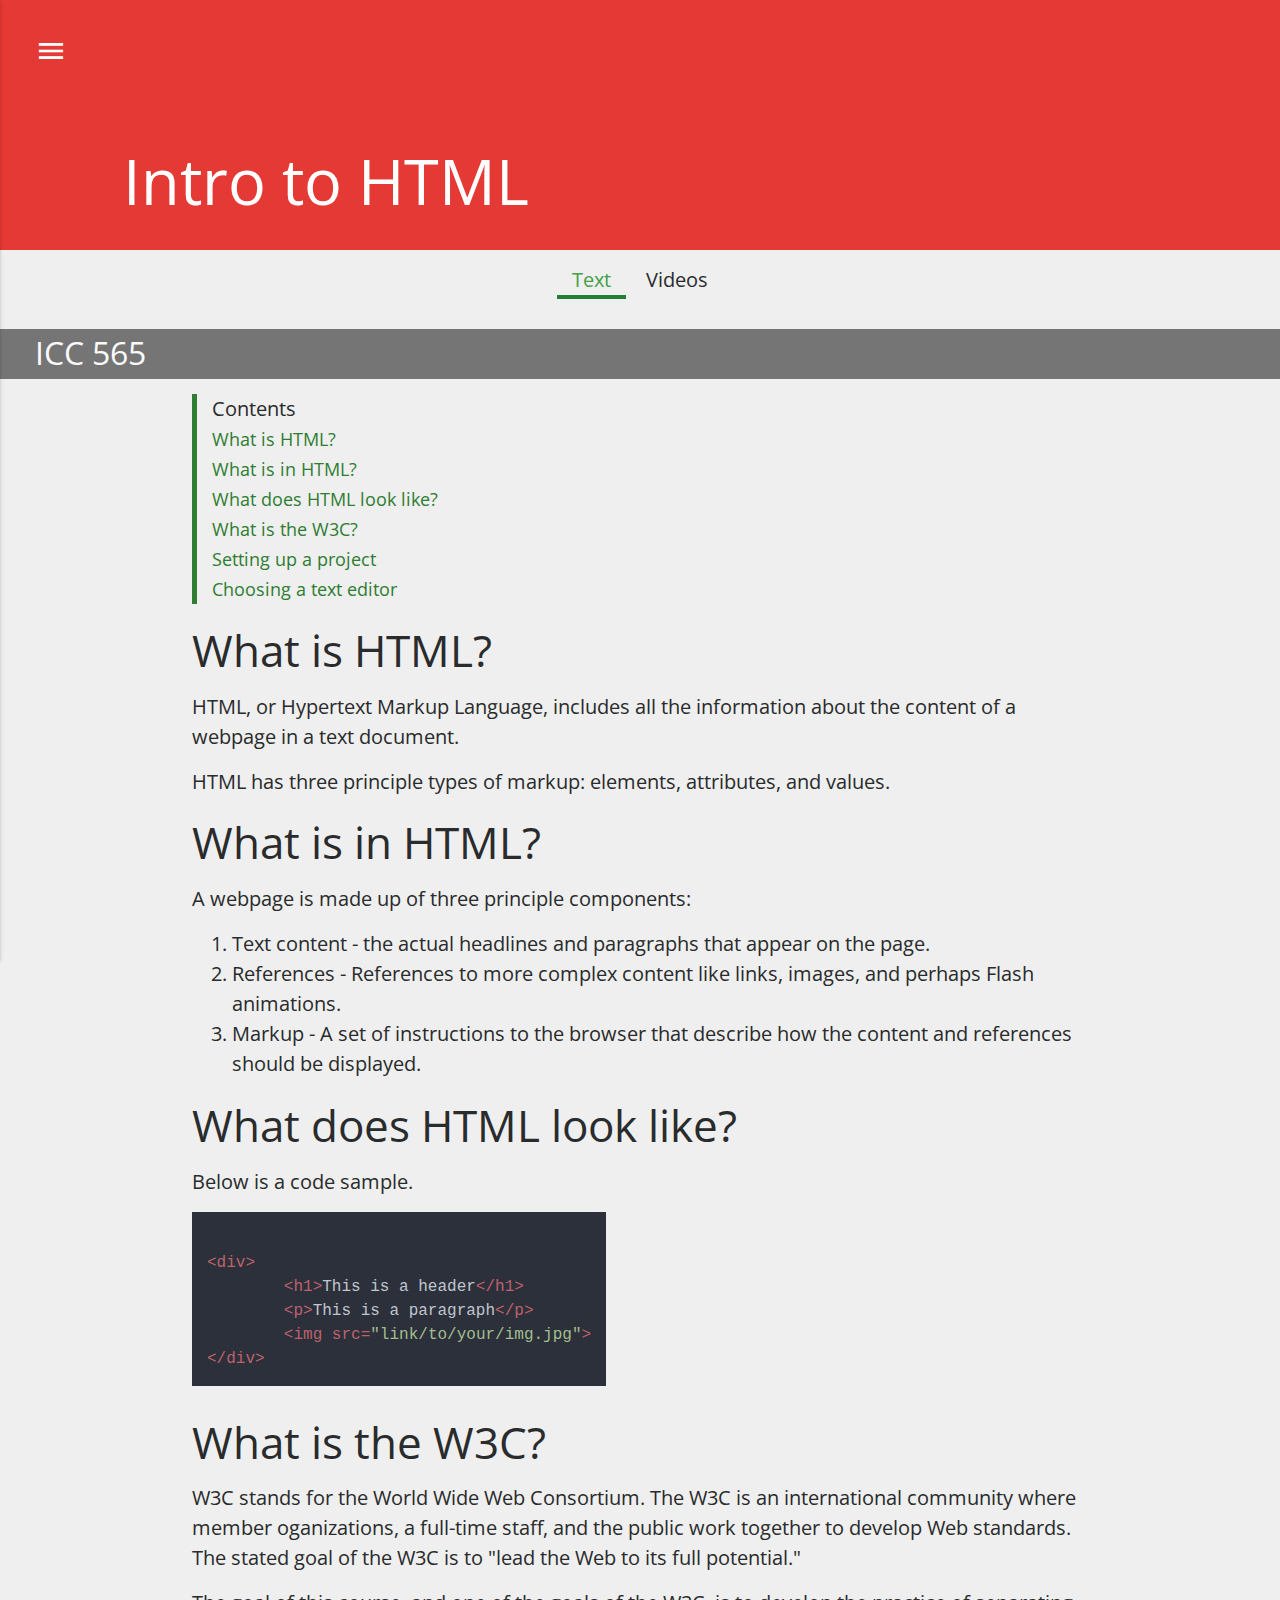
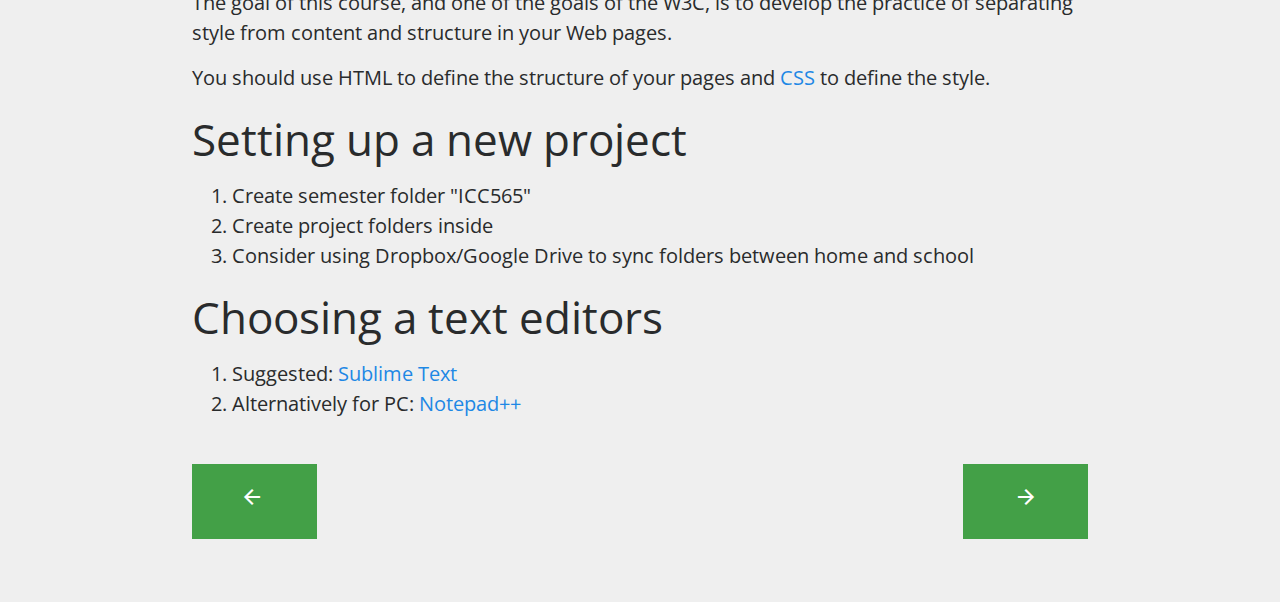
==== commit 09695657: "Updated HTML" ====
--- a/HTML/intro/index.html
+++ b/HTML/intro/index.html
@@ -43,13 +43,13 @@
 	    		<h1><a href="../../index.html">ICC 565</a></h1>
 	    	</div>
 	    </li>
-	    <li><a class="mainheader waves-effect" data-toggle="collapse" data-target="#HTMLsub"  href="#!">HTML</a></li>
+	    <li><a class="mainheader waves-effect borderred" data-toggle="collapse" data-target="#HTMLsub"  href="#!">HTML</a></li>
 	    <ul id="HTMLsub" class="submenu">
 	    	<li><a class="active" href="#">Intro to HTML</a></li>
 	    	<li><a href="#">Tables</a></li>
 	    </ul>
 	   
-	    <li><a class="mainheader waves-effect" data-toggle="collapse" data-target="#CSSsub"  href="#!">CSS</a></li>
+	    <li><a class="mainheader waves-effect borderblue" data-toggle="collapse" data-target="#CSSsub"  href="#!">CSS</a></li>
 	    <ul id="CSSsub" class="submenu collapse">
 	    	<li><a href="#">Intro to CSS</a></li>
 	    	<li><a href="#">More CSS using span</a></li>
@@ -58,7 +58,7 @@
 	    	<li><a href="#">Building a navigation bar</a></li>
 	    </ul>
 
-	    <li><a class="mainheader waves-effect" data-toggle="collapse" data-target="#Bootstrapsub"  href="#!">Bootstrap</a></li>
+	    <li><a class="mainheader waves-effect borderorange" data-toggle="collapse" data-target="#Bootstrapsub"  href="#!">Bootstrap</a></li>
 	    <ul id="Bootstrapsub" class="submenu collapse">
 	    	<li><a href="#">Bootstrap 101</a></li>
 	    	<li><a href="#">Bootstrap Part 2</a></li>
@@ -66,25 +66,25 @@
 	    	<li><a href="#">Bootstrap Part 4</a></li>
 	    </ul>
 
-	    <li><a class="mainheader waves-effect" data-toggle="collapse" data-target="#Designsub"  href="#!">Design</a></li>
+	    <li><a class="mainheader waves-effect borderpurple" data-toggle="collapse" data-target="#Designsub"  href="#!">Design</a></li>
 	    <ul id="Designsub" class="submenu collapse">
 	    	<li><a href="#">Design for the web</a></li>
 	    	<li><a href="#">Flowcharts and wireframes</a></li>
 	    	<li><a href="#">From Sketch to Bootstrap</a></li>
 	    </ul>
 
-	    <li><a class="mainheader waves-effect" data-toggle="collapse" data-target="#FTPsub"  href="#!">FTP</a></li>
+	    <li><a class="mainheader waves-effect borderyellow" data-toggle="collapse" data-target="#FTPsub"  href="#!">FTP</a></li>
 	    <ul id="FTPsub" class="submenu collapse">
 	    	<li><a href="#">Accessing a server</a></li>
 	    </ul>
 
-	    <li><a class="mainheader waves-effect" data-toggle="collapse" data-target="#PHPsub"  href="#!">PHP</a></li>
+	    <li><a class="mainheader waves-effect bordercyan" data-toggle="collapse" data-target="#PHPsub"  href="#!">PHP</a></li>
 	    <ul id="PHPsub" class="submenu collapse">
 	    	<li><a href="#">Building a template using PHP</a></li>
 	    	<li><a href="#">Fixing title element with PHP</a></li>
 	    </ul>
 
-	    <li><a class="mainheader waves-effect" data-toggle="collapse" data-target="#Finalsub"  href="#!">Final Project</a></li>
+	    <li><a class="mainheader waves-effect bordergreen" data-toggle="collapse" data-target="#Finalsub"  href="#!">Final Project</a></li>
 	    <ul id="Finalsub" class="submenu collapse">
 	    	<li><a href="#">Final Project Info</a></li>
 	    	<li><a href="#">Final Website Checklist</a></li>
@@ -98,10 +98,14 @@
 
 	<ul class="sections">
 		<li class="active" data-toggle="#text">Text</li>
-		<li>Videos</li>
-		<li>Quizzes</li>
+		<li data-toggle="#videos">Videos</li>
 		
 	</ul>
+	
+	<div class="topnav">
+		ICC 565
+	</div>
+	
 	<div class="container content" id="text">
 
 		<div class="sectionnav">
@@ -160,12 +164,75 @@
 		</ol>
 		
 	</div>
-	<div class="container content" id="videos">
-		
-	</div>
-	<div class="container content" id="quizzes">
-		
+	<div class="container content hide" id="videos">
+		<h1>Video Headline</h1>
+		<div class="videowrapper">
+			<iframe src="https://www.youtube.com/embed/5dmQ3QWpy1Q" frameborder="0" allow="autoplay; encrypted-media" allowfullscreen></iframe>
+		</div>
+
+		<h1>Video Headline</h1>
+		<div class="videowrapper">
+			<iframe src="https://www.youtube.com/embed/eBG7P-K-r1Y" frameborder="0" allow="autoplay; encrypted-media" allowfullscreen></iframe>
+		</div>
+
+		<h1>Video Headline</h1>
+		<div class="videowrapper">
+			<iframe src="https://www.youtube.com/embed/I2sRc3j7IU0" frameborder="0" allow="autoplay; encrypted-media" allowfullscreen></iframe>
+		</div>
+
+		<h1>Video Headline</h1>
+		<div class="videowrapper">
+			<iframe src="https://www.youtube.com/embed/n75NvVHQV4M" frameborder="0" allow="autoplay; encrypted-media" allowfullscreen></iframe>
+		</div>
+	</div>
+	<div class="container content hide" id="quizzes">
+		<h1>Quiz</h1>
+		<div class="quiz-card card">
+			<h3 class="card-header">Question 1</h3>
+			<div class="card-block question_1">
+				<p>HTML is...</p>
+				<ol type="A">
+					<li>A scripting language</li>
+					<li>Fun</li>
+					<li>Boring</li>
+					<li>A type of food</li>
+				</ol>
+				<fieldset class="question_1">
+					<div>
+						<button class="answer" value="A" name="question_1">
+							A
+						</button>
+						<button class="answer" value="B" name="question_1">
+							B
+						</button>
+						<button class="answer" value="C" name="question_1">
+							C
+						</button>
+						<button class="answer" value="D" name="question_1">
+							D
+						</button>
+					</div>
+				</fieldset>
+			</div>
+		</div>
+	</div>
+	<div class="container navigationcontainer">
+		<div>
+			<button class="navbuttons prevbutton">
+				<i class="material-icons">arrow_backward</i>
+			</button>
+		</div>
+		<div>
+			<button class="dropdown-button navbuttons nextbutton" data-activates="nextdropdown">
+				<i class="material-icons">arrow_forward</i>
+			</button>
+			<ul id="nextdropdown" class="dropdown-content">
+				<li class="movetoquiz"><a href="#">To quiz</a></li>
+				<li><a href="">To next section</a></li>
+			</ul>
+		</div>
+		<div class="clearfix"></div>
 	</div>
 	<script type="text/javascript" src="../../js/scripts.js"></script>
 </body>
-</html>+</html>
--- a/css/stylesheet.css
+++ b/css/stylesheet.css
@@ -4,6 +4,16 @@
 	font-size: 20px;
 }
 
+
+.topnav{
+	height: 50px;
+	background-color: #757575;
+	color: #FAFAFA;
+	font-size: 32px;
+	line-height: 1;
+	padding: 8px;
+	padding-left: 35px;
+}
 header{
 	height: 250px;
 	padding: 35px;
@@ -52,7 +62,33 @@
 	font-family: 'Montserrat', sans-serif;
 }
 
-
+.borderred{
+	border-left: 3px solid #F44336;
+}
+
+.borderblue{
+	border-left: 3px solid #2196F3;
+}
+
+.bordergreen{
+	border-left: 3px solid #4CAF50;
+}
+
+.borderorange{
+	border-left: 3px solid #FF9800;
+}
+
+.borderpurple{
+	border-left: 3px solid #673AB7;
+}
+
+.bordercyan{
+	border-left: 3px solid #00BCD4;
+}
+
+.borderyellow{
+	border-left: 3px solid #FBC02D;
+}
 .submenu{
 	padding-left: 15px !important;
 }
@@ -77,6 +113,9 @@
 	padding: 15px 0px;
 }
 
+.hide{
+	display: none;
+}
 .subject-box{
 	height: 300px;
 }
@@ -131,4 +170,87 @@
 
 h3{
 	margin-top: 48px;
+}
+
+#videos .videowrapper {
+	position: relative;
+	padding-bottom: 56.25%; /* 16:9 */
+	padding-top: 25px;
+	height: 0;
+}
+#videos .videowrapper iframe {
+	position: absolute;
+	top: 0;
+	left: 0;
+	width: 100%;
+	height: 100%;
+}
+
+#videos h1{
+	text-align: center;
+	margin-top: 35px;
+	font-size: 48px;
+}
+
+#quizzes h1{
+	text-align: center;
+	margin-top: 0px;
+	margin-bottom: 45px;
+}
+
+.quiz-card{
+	width: 60%;
+	display: block;
+	margin: 0 auto !important;
+}
+
+.quiz-card h3{
+	margin: 0;
+}
+
+.quiz-card fieldset{
+	min-width: 0;
+	padding: 0;
+	margin: 0;
+	border: 0;
+}
+
+.quiz-card .answer{
+	border: none;
+	font-family: 'Open Sans', sans-serif;
+	margin: 10px 0px;
+	cursor: pointer;
+	height: 50px;
+	width: 100px;
+	color: #444;
+}
+.navigationcontainer{
+	margin-bottom:50px !important;
+}
+
+.navbuttons{
+	height: 75px;
+	width: 125px;
+	border: none;
+	color: white;
+	background-color: #43A047;
+	text-align: center;
+
+}
+
+.prevbutton{
+	padding-left: 48px;
+	float: left;
+}
+
+.nextbutton{
+	float: right;
+}
+
+.fixed-action-btn{
+	position: relative !important;
+}
+
+.clearfix{
+	clear: both;
 }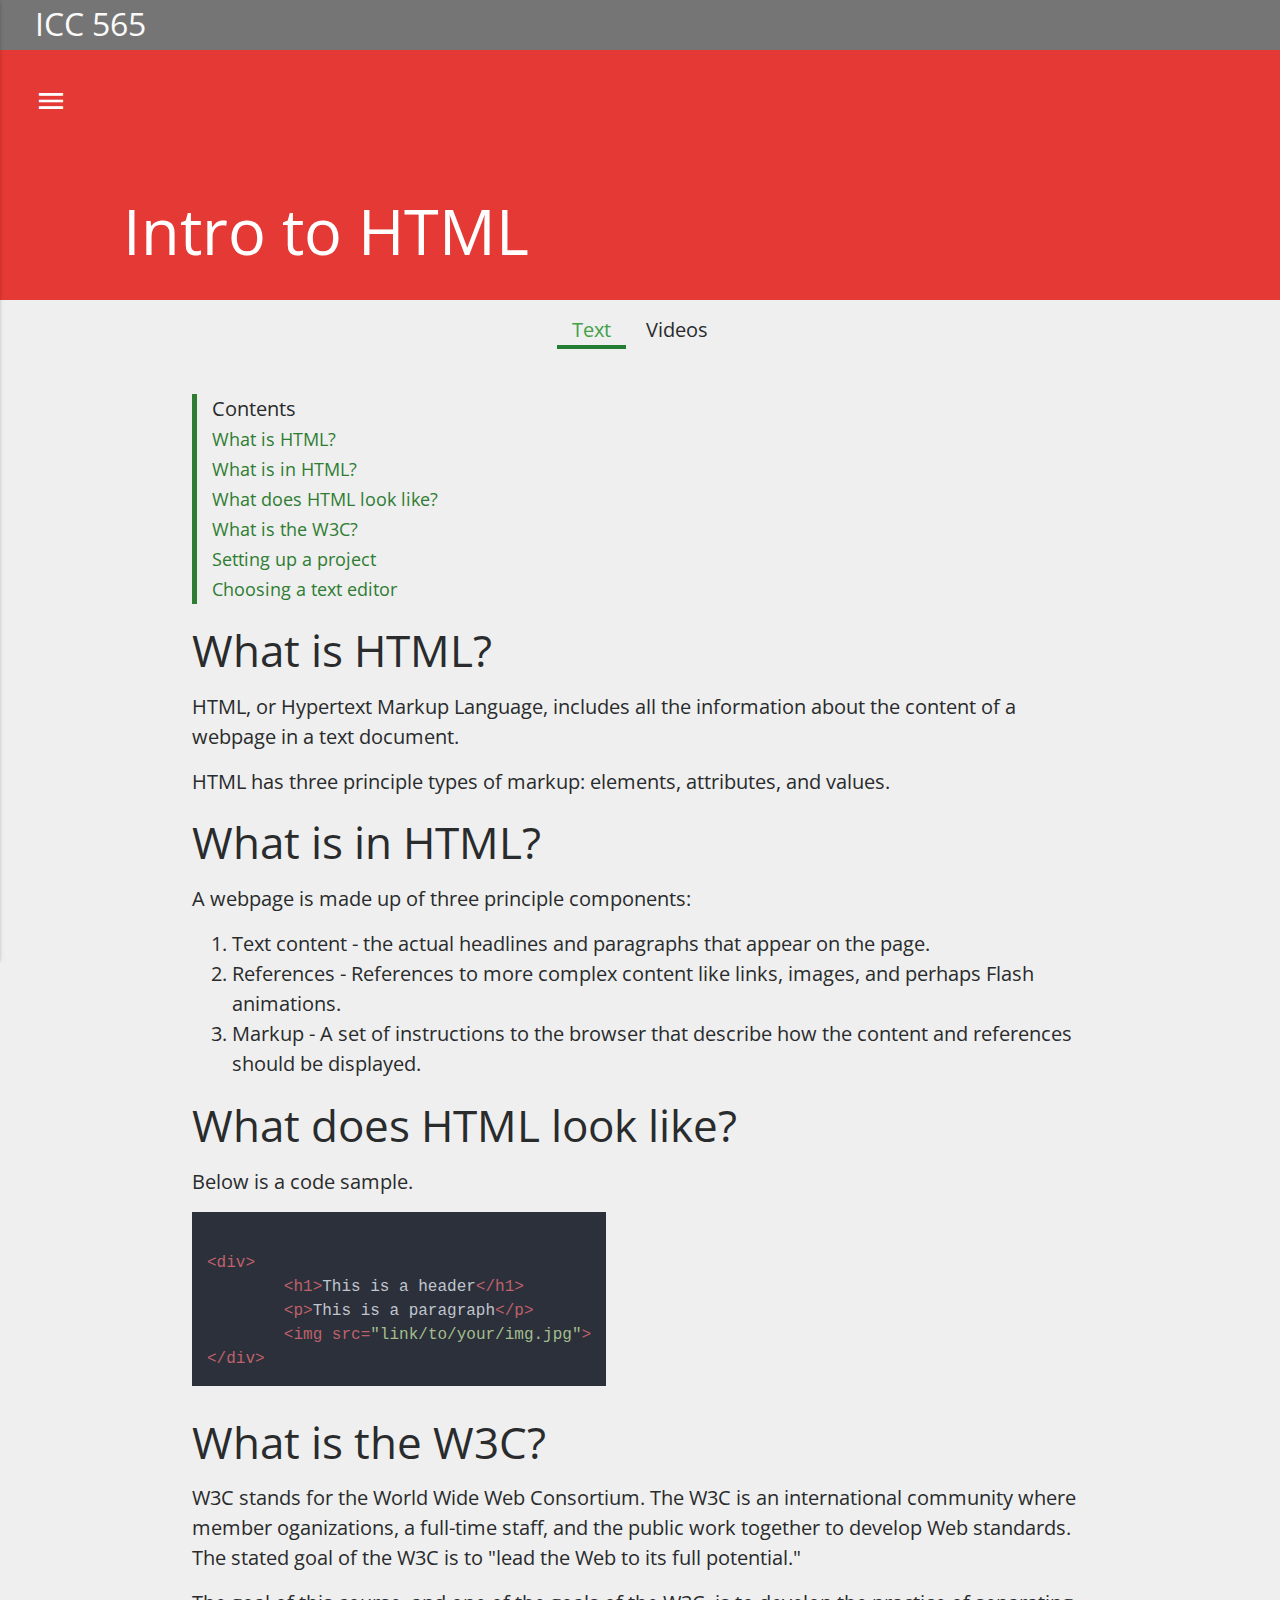
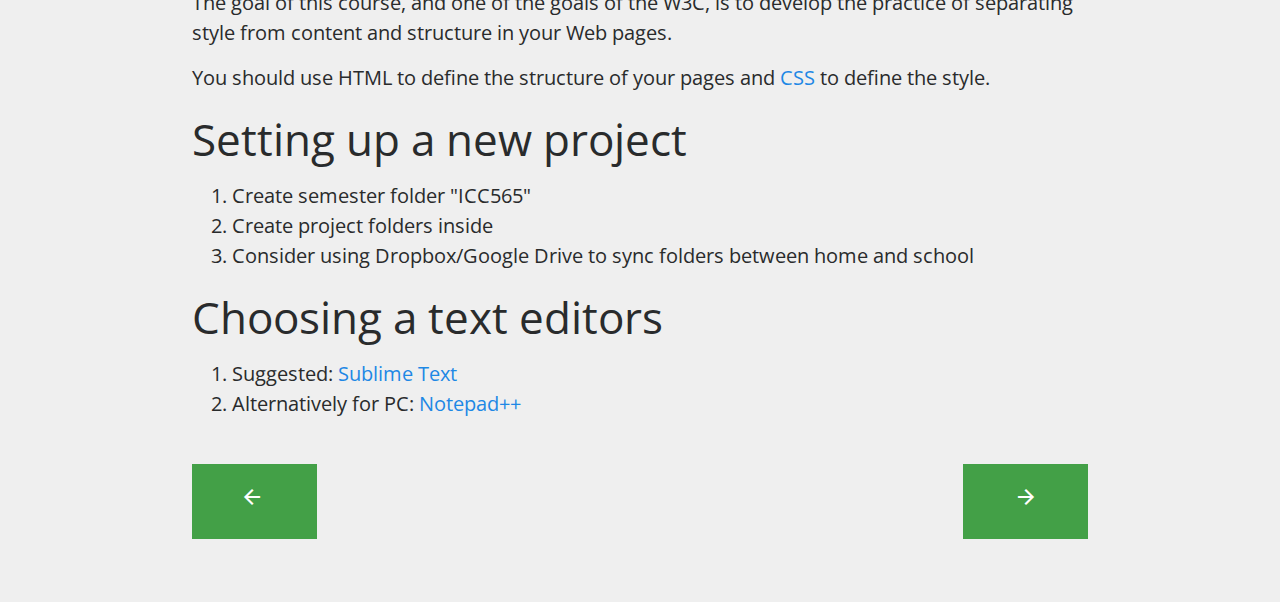
==== commit d0588f10: "Placed topnav wrong place" ====
--- a/HTML/intro/index.html
+++ b/HTML/intro/index.html
@@ -90,7 +90,11 @@
 	    	<li><a href="#">Final Website Checklist</a></li>
 	    </ul>
 	</ul>
-	 
+	
+	<div class="topnav">
+		ICC 565
+	</div>
+	
 	<header class="bgred">
 		<a href="#" data-activates="slide-out" class="button-collapse"><i class="material-icons">menu</i></a>
 		<h1 class="align-bottom">Intro to HTML</h1>
@@ -101,10 +105,6 @@
 		<li data-toggle="#videos">Videos</li>
 		
 	</ul>
-	
-	<div class="topnav">
-		ICC 565
-	</div>
 	
 	<div class="container content" id="text">
 
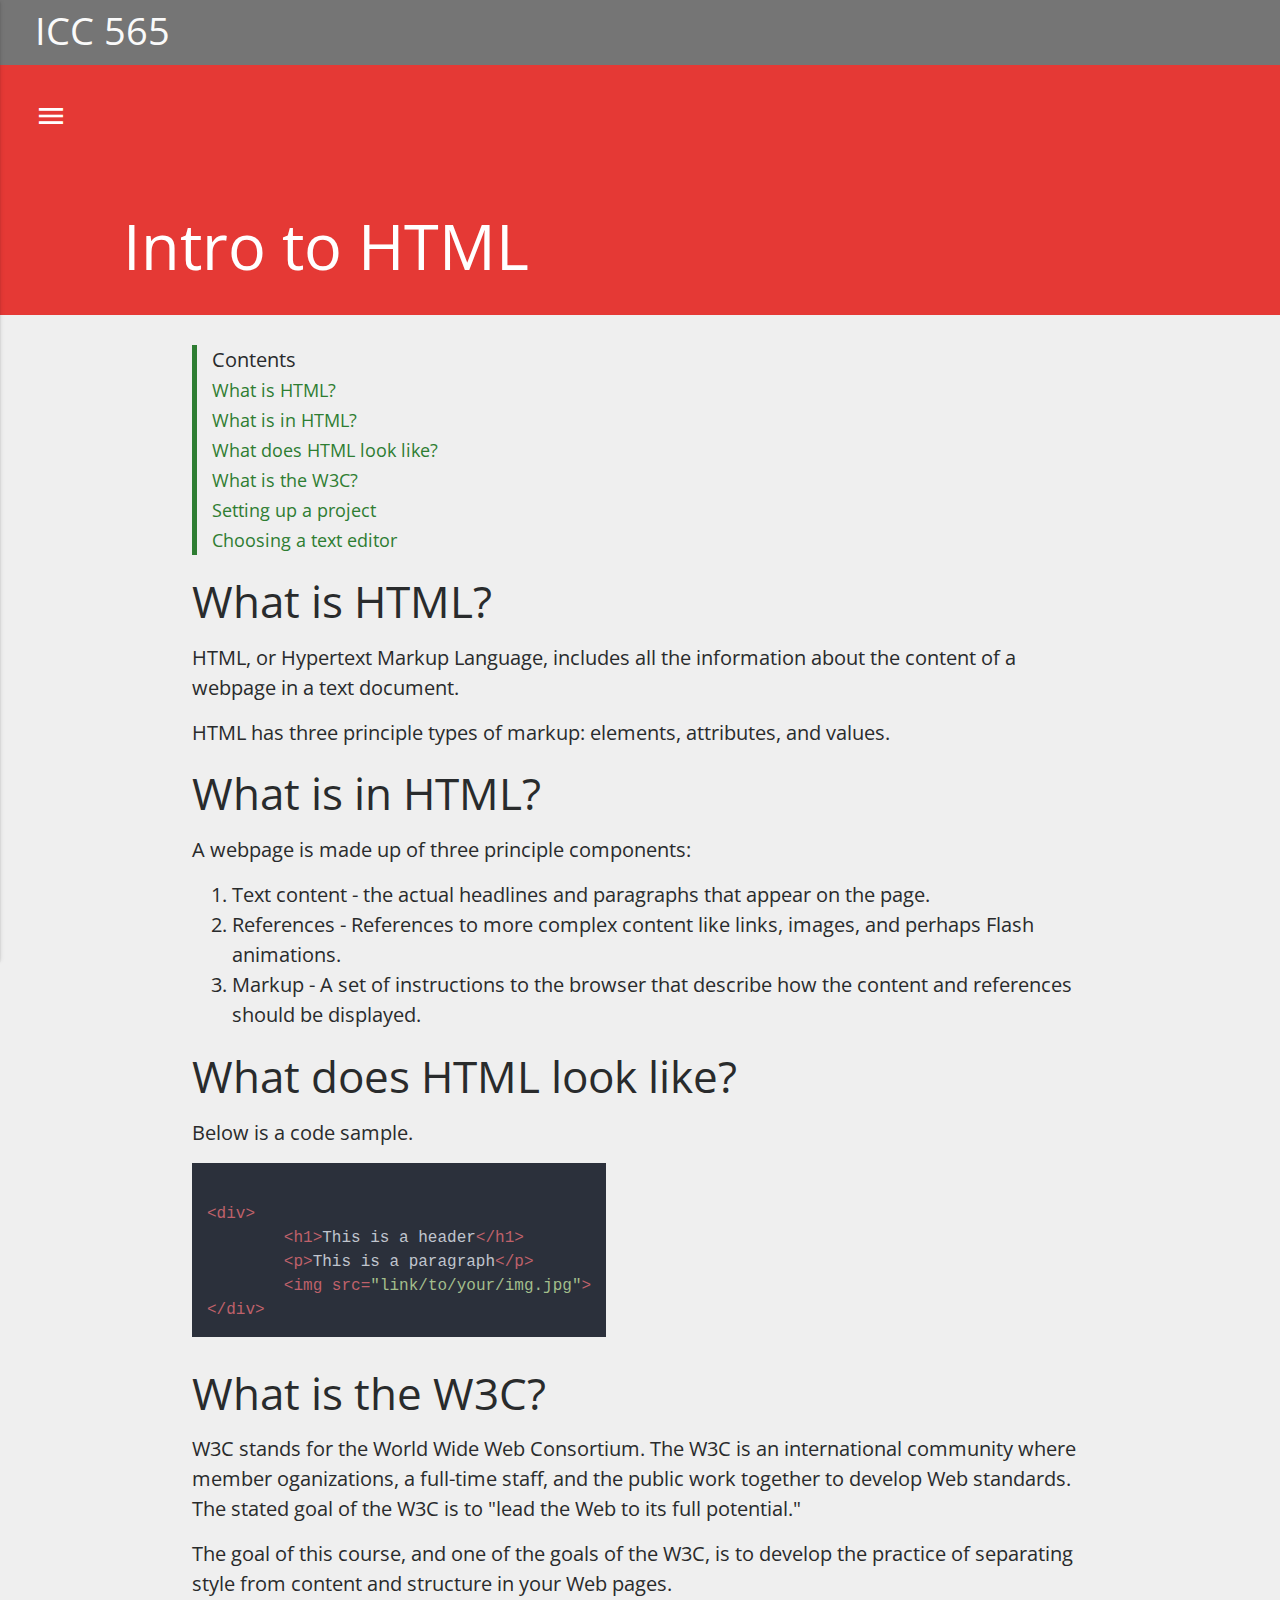
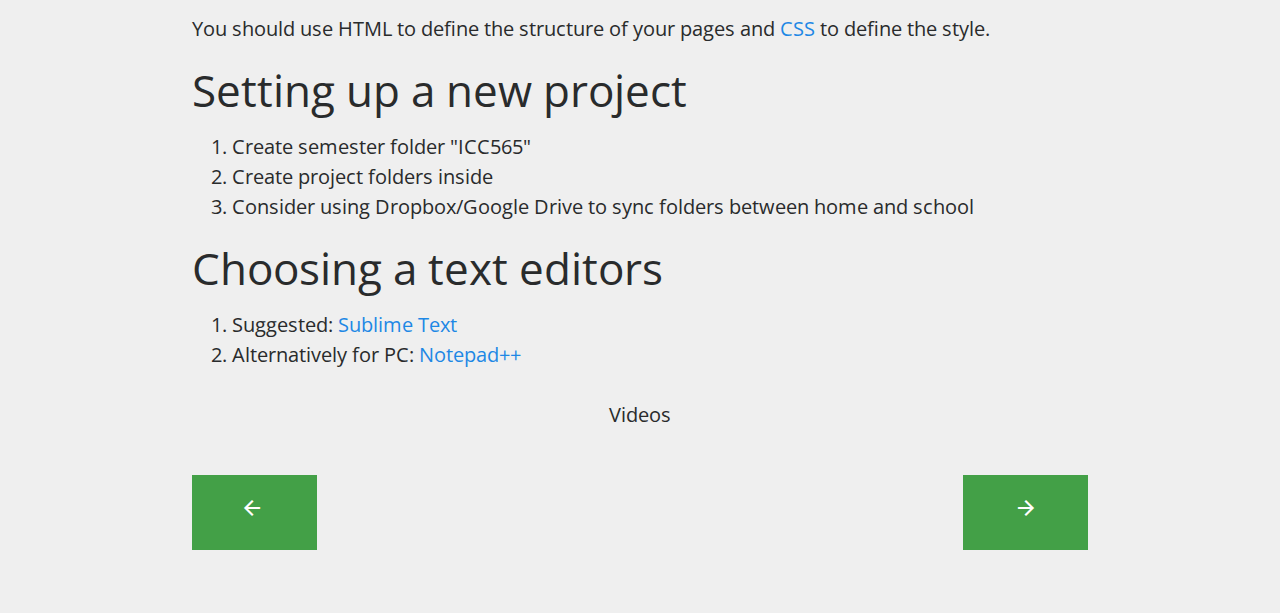
==== commit 092fc5fd: "Update index.html" ====
--- a/HTML/intro/index.html
+++ b/HTML/intro/index.html
@@ -99,12 +99,6 @@
 		<a href="#" data-activates="slide-out" class="button-collapse"><i class="material-icons">menu</i></a>
 		<h1 class="align-bottom">Intro to HTML</h1>
 	</header>
-
-	<ul class="sections">
-		<li class="active" data-toggle="#text">Text</li>
-		<li data-toggle="#videos">Videos</li>
-		
-	</ul>
 	
 	<div class="container content" id="text">
 
@@ -164,7 +158,12 @@
 		</ol>
 		
 	</div>
-	<div class="container content hide" id="videos">
+	
+	<ul class="sections">
+		<li class="videodropdown" data-toggle='false'>Videos</li>
+	</ul>
+
+	<div class="container content dontshow" id="videos">
 		<h1>Video Headline</h1>
 		<div class="videowrapper">
 			<iframe src="https://www.youtube.com/embed/5dmQ3QWpy1Q" frameborder="0" allow="autoplay; encrypted-media" allowfullscreen></iframe>
@@ -185,7 +184,7 @@
 			<iframe src="https://www.youtube.com/embed/n75NvVHQV4M" frameborder="0" allow="autoplay; encrypted-media" allowfullscreen></iframe>
 		</div>
 	</div>
-	<div class="container content hide" id="quizzes">
+	<div class="container content dontshow" id="quizzes">
 		<h1>Quiz</h1>
 		<div class="quiz-card card">
 			<h3 class="card-header">Question 1</h3>
--- a/css/stylesheet.css
+++ b/css/stylesheet.css
@@ -6,12 +6,12 @@
 
 
 .topnav{
-	height: 50px;
+	height: 65px;
 	background-color: #757575;
 	color: #FAFAFA;
-	font-size: 32px;
+	font-size: 38px;
 	line-height: 1;
-	padding: 8px;
+	padding: 11px;
 	padding-left: 35px;
 }
 header{
@@ -63,31 +63,31 @@
 }
 
 .borderred{
-	border-left: 3px solid #F44336;
+	border-left: 9px solid #F44336;
 }
 
 .borderblue{
-	border-left: 3px solid #2196F3;
+	border-left: 9px solid #2196F3;
 }
 
 .bordergreen{
-	border-left: 3px solid #4CAF50;
+	border-left: 9px solid #4CAF50;
 }
 
 .borderorange{
-	border-left: 3px solid #FF9800;
+	border-left: 9px solid #FF9800;
 }
 
 .borderpurple{
-	border-left: 3px solid #673AB7;
+	border-left: 9px solid #673AB7;
 }
 
 .bordercyan{
-	border-left: 3px solid #00BCD4;
+	border-left: 9px solid #00BCD4;
 }
 
 .borderyellow{
-	border-left: 3px solid #FBC02D;
+	border-left: 9px solid #FBC02D;
 }
 .submenu{
 	padding-left: 15px !important;
@@ -113,7 +113,7 @@
 	padding: 15px 0px;
 }
 
-.hide{
+.dontshow{
 	display: none;
 }
 .subject-box{
@@ -202,6 +202,7 @@
 	width: 60%;
 	display: block;
 	margin: 0 auto !important;
+	min-width: 300px;
 }
 
 .quiz-card h3{
@@ -253,4 +254,4 @@
 
 .clearfix{
 	clear: both;
-}+}
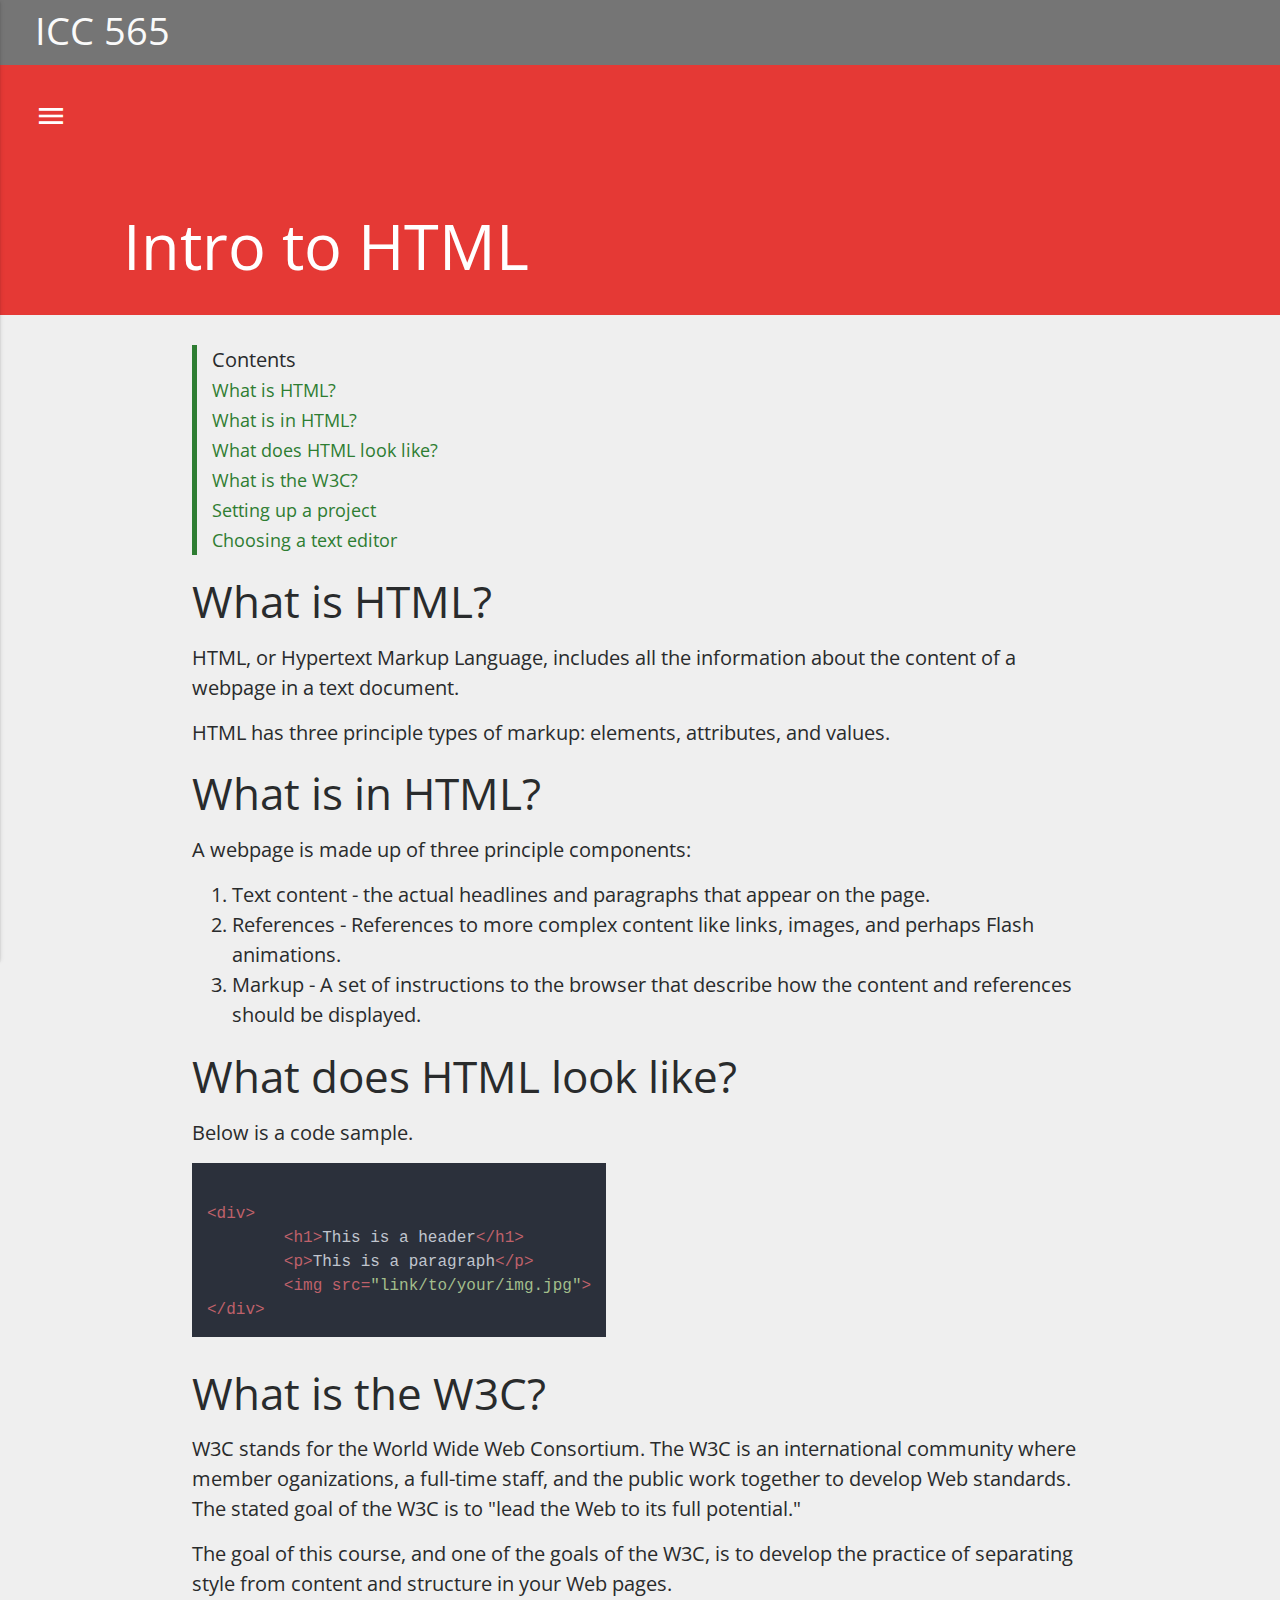
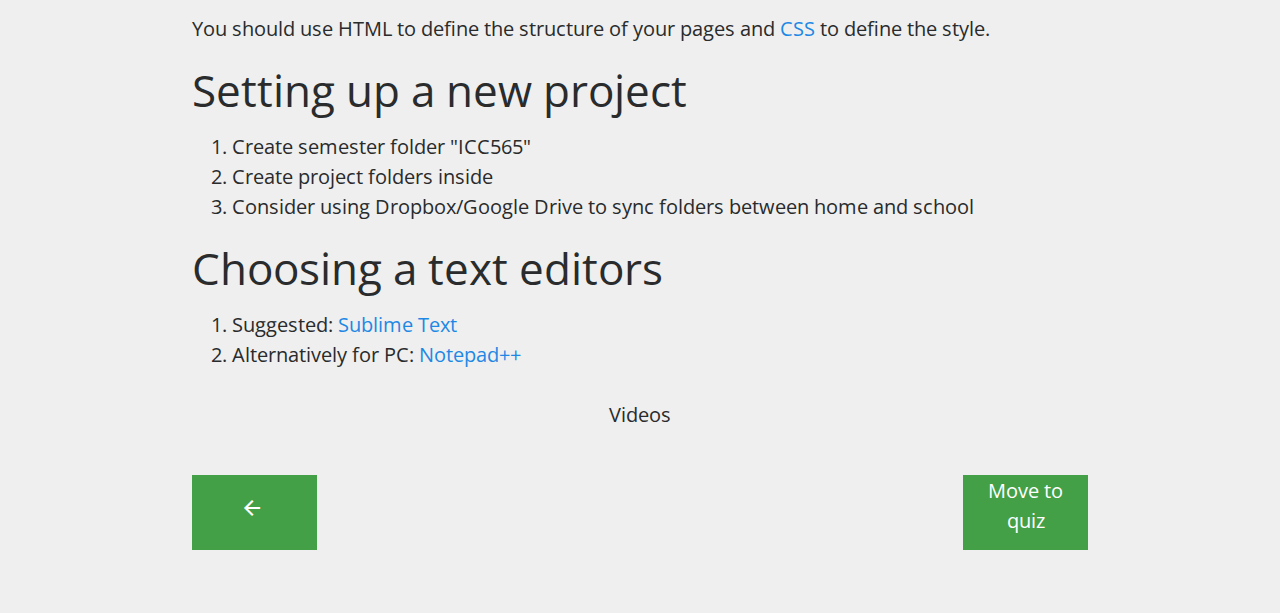
==== commit 36695d2e: "changed nextbutton functionality" ====
--- a/HTML/intro/index.html
+++ b/HTML/intro/index.html
@@ -222,13 +222,9 @@
 			</button>
 		</div>
 		<div>
-			<button class="dropdown-button navbuttons nextbutton" data-activates="nextdropdown">
-				<i class="material-icons">arrow_forward</i>
+			<button data-clicked="false" data-link="#" class="navbuttons nextbutton" data-activates="nextdropdown">
+				<p>Move to quiz</p>
 			</button>
-			<ul id="nextdropdown" class="dropdown-content">
-				<li class="movetoquiz"><a href="#">To quiz</a></li>
-				<li><a href="">To next section</a></li>
-			</ul>
 		</div>
 		<div class="clearfix"></div>
 	</div>
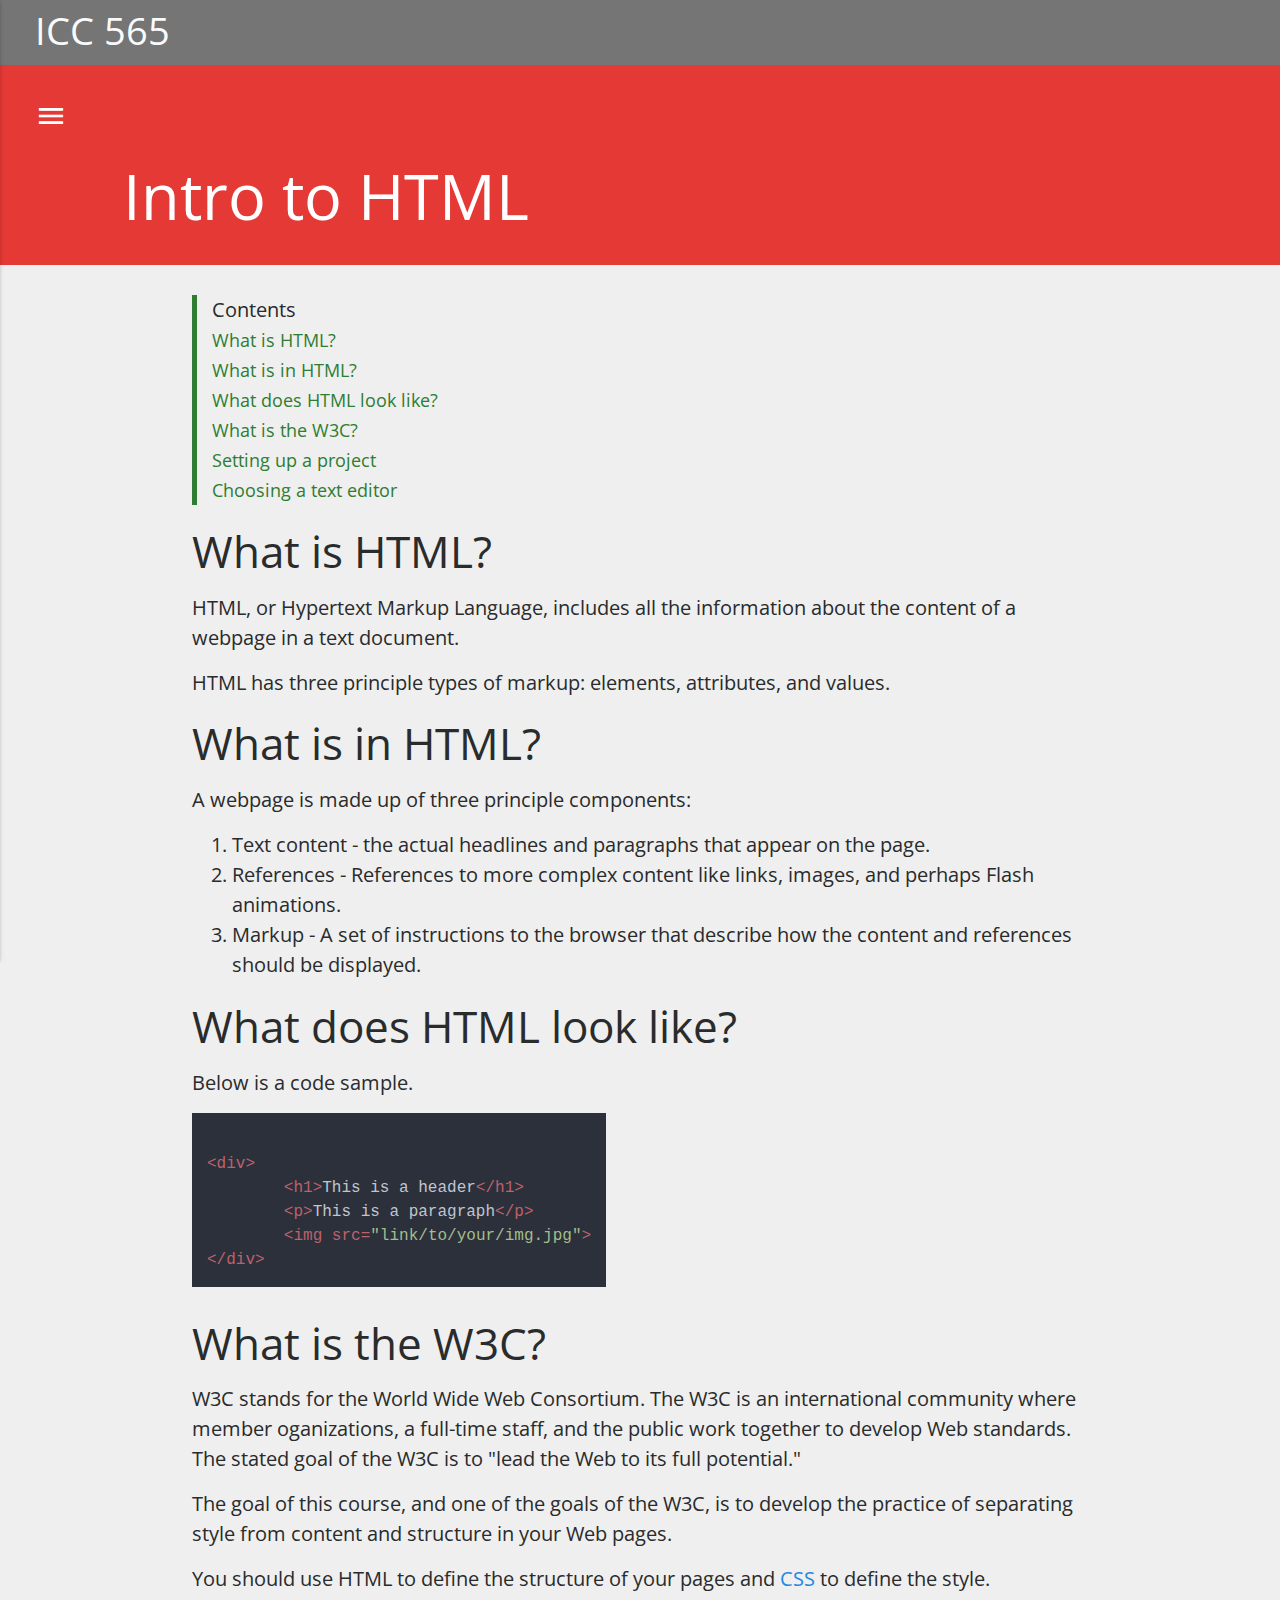
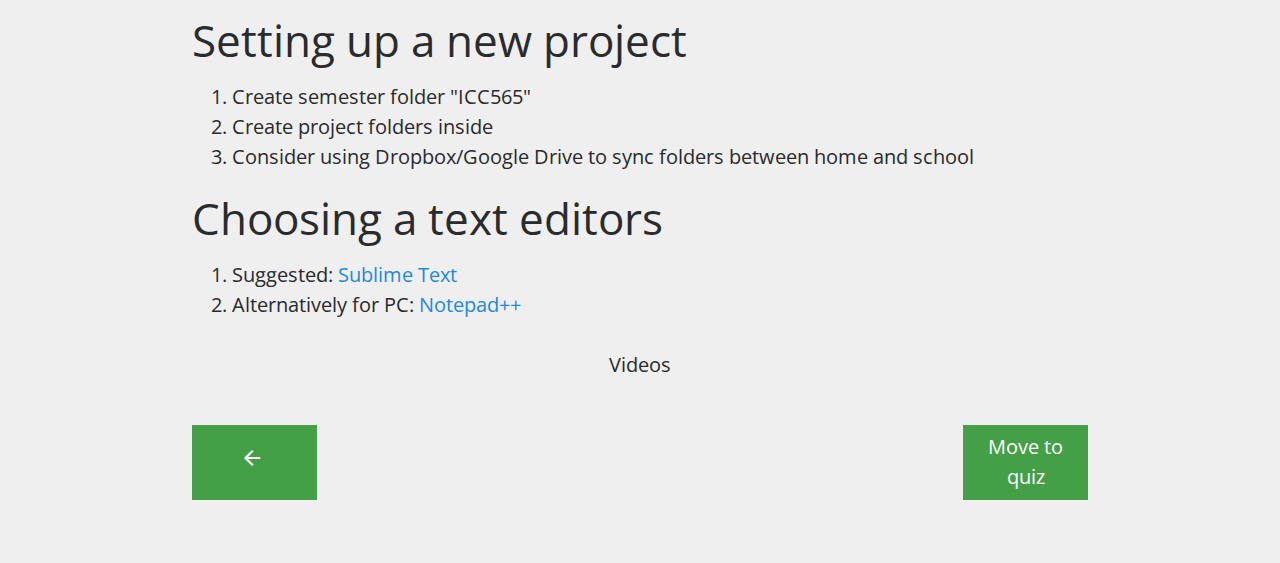
==== commit 663ec0fb: "removed "ICC565" from sidebar" ====
--- a/HTML/intro/index.html
+++ b/HTML/intro/index.html
@@ -38,11 +38,6 @@
 <body>
 
 	<ul id="slide-out" class="side-nav">
-	    <li>
-	    	<div class="user-view">
-	    		<h1><a href="../../index.html">ICC 565</a></h1>
-	    	</div>
-	    </li>
 	    <li><a class="mainheader waves-effect borderred" data-toggle="collapse" data-target="#HTMLsub"  href="#!">HTML</a></li>
 	    <ul id="HTMLsub" class="submenu">
 	    	<li><a class="active" href="#">Intro to HTML</a></li>
--- a/css/stylesheet.css
+++ b/css/stylesheet.css
@@ -15,7 +15,7 @@
 	padding-left: 35px;
 }
 header{
-	height: 250px;
+	height: 200px;
 	padding: 35px;
 	background-color: #1E88E5;
 	width: 100%;
@@ -248,6 +248,10 @@
 	float: right;
 }
 
+.nextbutton p{
+	padding: 6px;
+}
+
 .fixed-action-btn{
 	position: relative !important;
 }
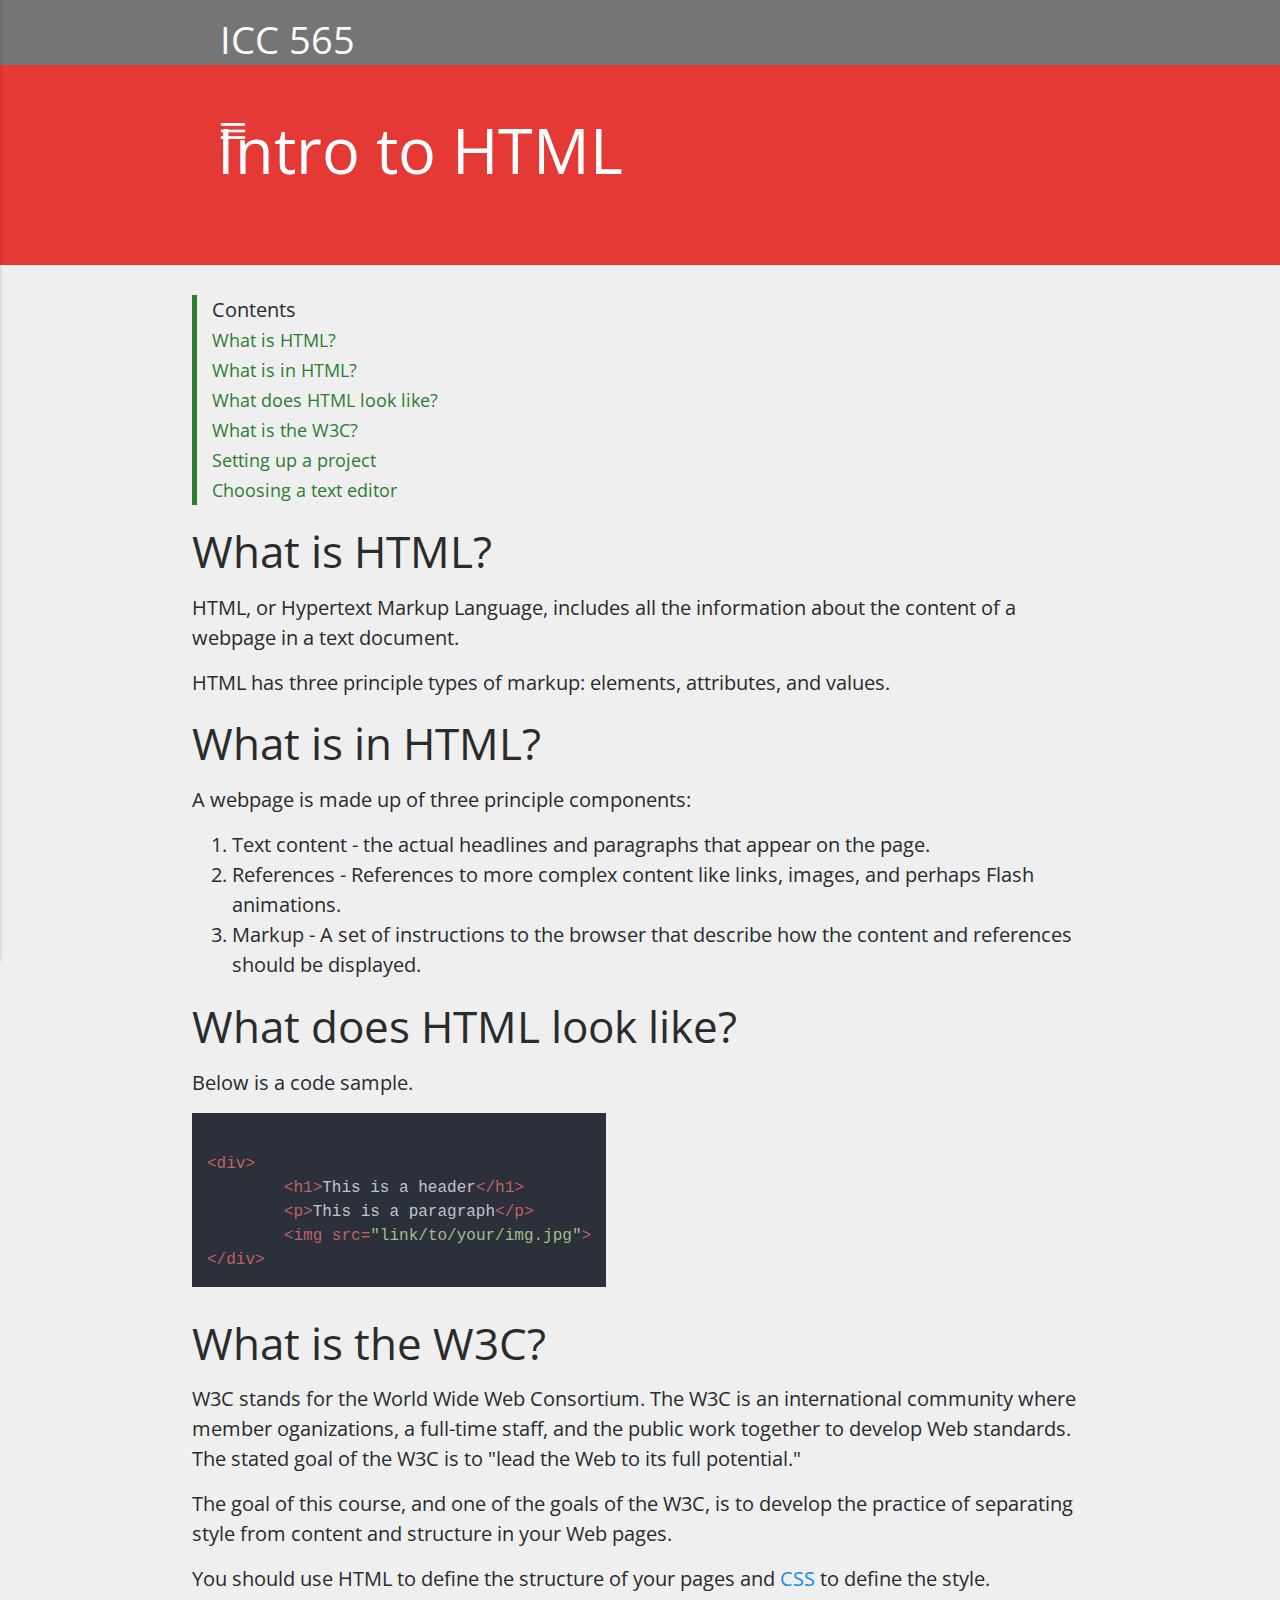
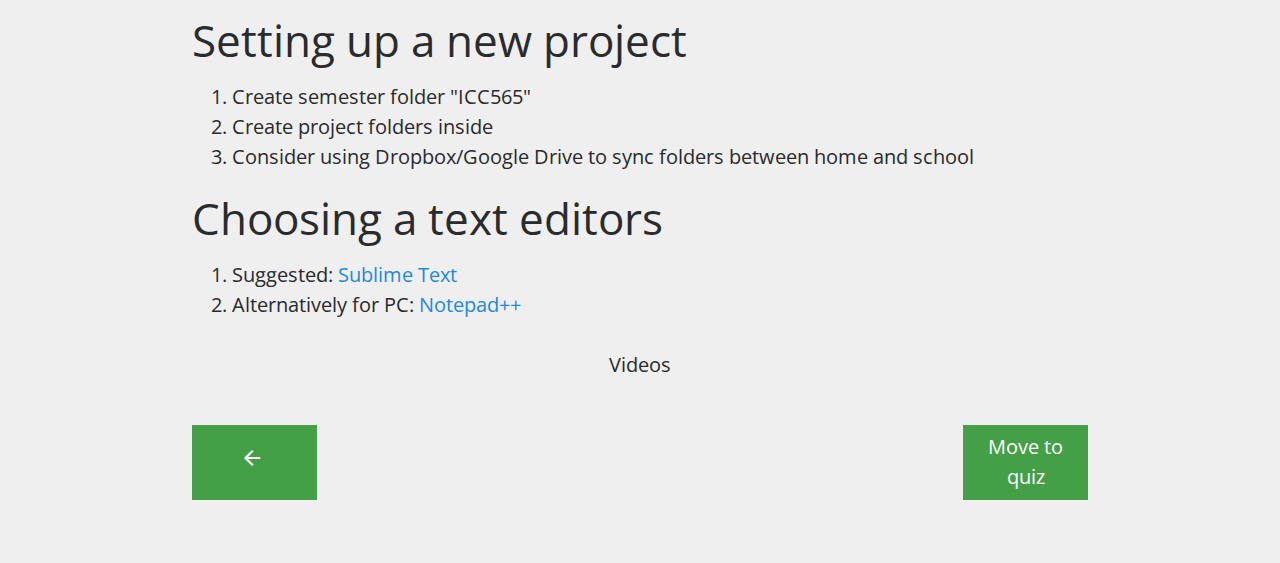
==== commit 97c235c7: "Fixed left alignment stuff" ====
--- a/HTML/intro/index.html
+++ b/HTML/intro/index.html
@@ -87,12 +87,16 @@
 	</ul>
 	
 	<div class="topnav">
-		ICC 565
+		<div class="container">
+			<p>ICC 565</p>
+		</div>
 	</div>
 	
 	<header class="bgred">
-		<a href="#" data-activates="slide-out" class="button-collapse"><i class="material-icons">menu</i></a>
-		<h1 class="align-bottom">Intro to HTML</h1>
+		<div class="container">
+			<a href="#" data-activates="slide-out" class="button-collapse"><i class="material-icons">menu</i></a>
+			<h1 class="align-bottom">Intro to HTML</h1>
+		</div>
 	</header>
 	
 	<div class="container content" id="text">
--- a/css/stylesheet.css
+++ b/css/stylesheet.css
@@ -14,6 +14,11 @@
 	padding: 11px;
 	padding-left: 35px;
 }
+
+.topnav p{
+	margin-top: -6px;
+}
+
 header{
 	height: 200px;
 	padding: 35px;
@@ -25,6 +30,16 @@
 	margin-bottom: 15px;
 }
 
+@media(max-width: 518px){
+	header{
+		height: 250px;
+	}
+}
+
+header .button-collapse{
+	position: absolute;
+}
+
 header .material-icons{
 	font-size: 32px;
 	color: #fff;
@@ -37,7 +52,9 @@
 .active{
 	color: #43A047 !important;
 }
-
+.side-nav{
+	padding-top: 32px;
+}
 .side-nav h1{
 	font-size: 4rem !important;
 }
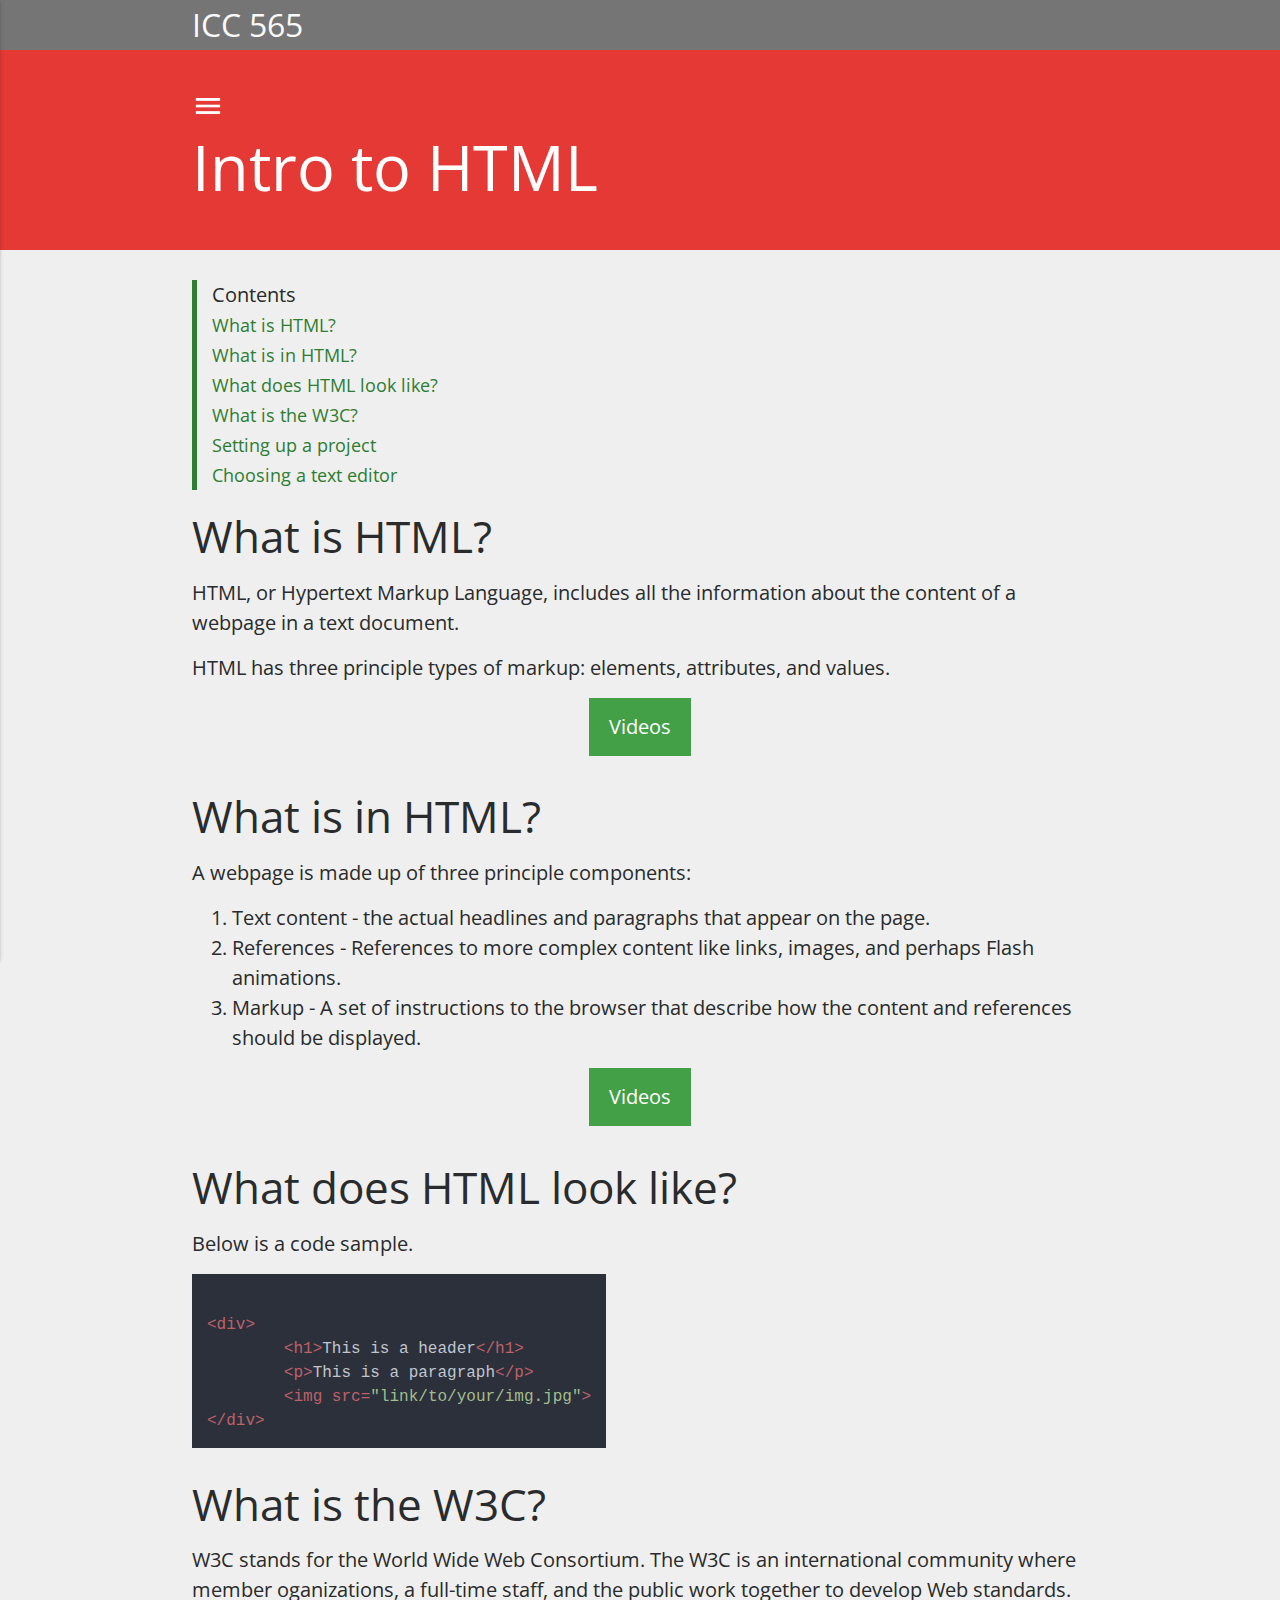
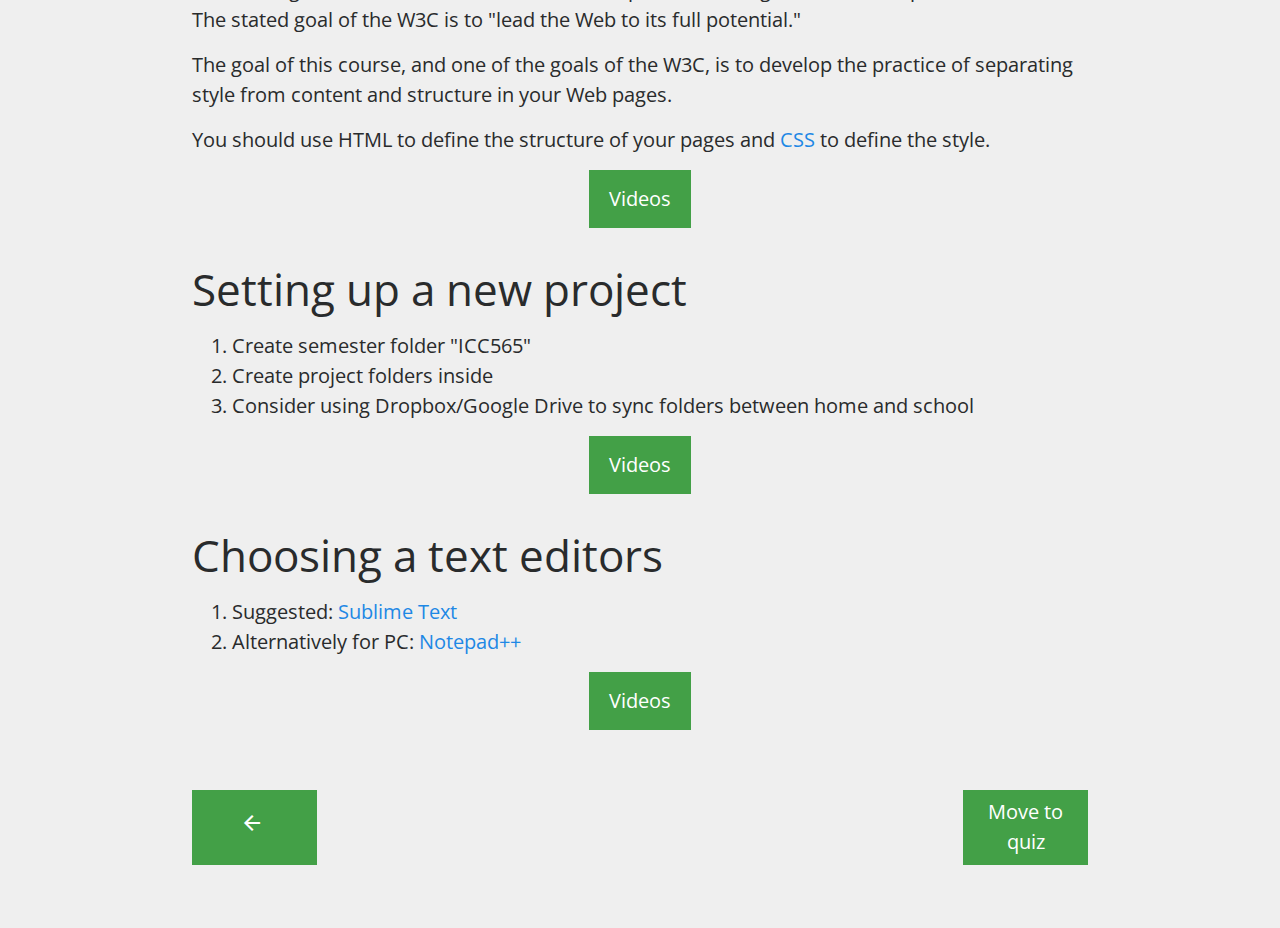
==== commit 6f16e384: "moved videos around" ====
--- a/HTML/intro/index.html
+++ b/HTML/intro/index.html
@@ -115,6 +115,17 @@
 		<h3 id="whatishtml">What is HTML?</h3>
 		<p>HTML, or Hypertext Markup Language, includes all the information about the content of a webpage in a text document.</p>
 		<p>HTML has three principle types of markup: elements, attributes, and values.</p>
+		
+		<ul class="sections">
+			<li class="videodropdown" data-istoggled='false' data-toggle='#htmlvideo'>Videos</li>
+		</ul>
+
+		<div class="container content dontshow videos" id="htmlvideo">
+			<h2>Video Headline</h2>
+			<div class="videowrapper">
+				<iframe src="https://www.youtube.com/embed/5dmQ3QWpy1Q" frameborder="0" allow="autoplay; encrypted-media" allowfullscreen></iframe>
+			</div>
+		</div>
 
 		<h3 id="htmlbreakdown">What is in HTML?</h3>
 		<p>A webpage is made up of three principle components:</p>
@@ -123,6 +134,16 @@
 			<li>References - References to more complex content like links, images, and perhaps Flash animations.</li>
 			<li>Markup - A set of instructions to the browser that describe how the content and references should be displayed.</li>
 		</ol>
+		
+		<ul class="sections">
+			<li class="videodropdown" data-istoggled='false' data-toggle='#breakdownvideo'>Videos</li>
+		</ul>
+		<div class="container content dontshow videos" id="breakdownvideo">
+			<h2>Video Headline</h2>
+			<div class="videowrapper">
+				<iframe src="https://www.youtube.com/embed/eBG7P-K-r1Y" frameborder="0" allow="autoplay; encrypted-media" allowfullscreen></iframe>
+			</div>
+		</div>
 
 		<h3 id="codesample">What does HTML look like?</h3>
 		<p>Below is a code sample.</p>
@@ -142,6 +163,16 @@
 		<p>W3C stands for the World Wide Web Consortium. The W3C is an international community where member oganizations, a full-time staff, and the public work together to develop Web standards. The stated goal of the W3C is to "lead the Web to its full potential."</p>
 		<p>The goal of this course, and one of the goals of the W3C, is to develop the practice of separating style from content and structure in your Web pages.</p>
 		<p>You should use HTML to define the structure of your pages and <a href="#">CSS</a> to define the style.</p>
+		
+		<ul class="sections">
+			<li class="videodropdown" data-istoggled="false" data-toggle='#w3cvideo'>Videos</li>
+		</ul>
+		<div class="container content dontshow videos" id="w3cvideo">
+			<h2>Video Headline</h2>
+			<div class="videowrapper">
+				<iframe src="https://www.youtube.com/embed/I2sRc3j7IU0" frameborder="0" allow="autoplay; encrypted-media" allowfullscreen></iframe>
+			</div>
+		</div>
 
 		<h3 id="projectstart">Setting up a new project</h3>
 		<ol>
@@ -149,6 +180,16 @@
 			<li>Create project folders inside</li>
 			<li>Consider using Dropbox/Google Drive to sync folders between home and school</li>
 		</ol>
+		
+		<ul class="sections">
+			<li class="videodropdown" data-istoggled="false" data-toggle="#projectvideo">Videos</li>
+		</ul>
+		<div class="container content dontshow videos" id="projectvideo">
+			<h2>Video Headline</h2>
+			<div class="videowrapper">
+				<iframe src="https://www.youtube.com/embed/n75NvVHQV4M" frameborder="0" allow="autoplay; encrypted-media" allowfullscreen></iframe>
+			</div>
+		</div>
 
 		<h3 id="texteditors"> Choosing a text editors</h3>
 		<ol>
@@ -156,33 +197,20 @@
 			<li>Alternatively for PC: <a href="http://notepad-plus-plus.org/">Notepad++</a></li>
 		</ol>
 		
-	</div>
-	
-	<ul class="sections">
-		<li class="videodropdown" data-toggle='false'>Videos</li>
-	</ul>
-
-	<div class="container content dontshow" id="videos">
-		<h1>Video Headline</h1>
-		<div class="videowrapper">
-			<iframe src="https://www.youtube.com/embed/5dmQ3QWpy1Q" frameborder="0" allow="autoplay; encrypted-media" allowfullscreen></iframe>
-		</div>
-
-		<h1>Video Headline</h1>
-		<div class="videowrapper">
-			<iframe src="https://www.youtube.com/embed/eBG7P-K-r1Y" frameborder="0" allow="autoplay; encrypted-media" allowfullscreen></iframe>
-		</div>
-
-		<h1>Video Headline</h1>
-		<div class="videowrapper">
-			<iframe src="https://www.youtube.com/embed/I2sRc3j7IU0" frameborder="0" allow="autoplay; encrypted-media" allowfullscreen></iframe>
-		</div>
-
-		<h1>Video Headline</h1>
-		<div class="videowrapper">
-			<iframe src="https://www.youtube.com/embed/n75NvVHQV4M" frameborder="0" allow="autoplay; encrypted-media" allowfullscreen></iframe>
-		</div>
-	</div>
+		<ul class="sections">
+			<li class="videodropdown" data-istoggled="false" data-toggle="#texteditorvideo">Videos</li>
+		</ul>
+		<div class="container content dontshow videos" id="texteditorvideo">
+			<h2>Video Headline</h2>
+			<div class="videowrapper">
+				<iframe src="https://www.youtube.com/embed/n75NvVHQV4M" frameborder="0" allow="autoplay; encrypted-media" allowfullscreen></iframe>
+			</div>
+		</div>
+		
+		
+		
+	</div>
+	
 	<div class="container content dontshow" id="quizzes">
 		<h1>Quiz</h1>
 		<div class="quiz-card card">
--- a/css/stylesheet.css
+++ b/css/stylesheet.css
@@ -6,22 +6,19 @@
 
 
 .topnav{
-	height: 65px;
+	height: 50px;
 	background-color: #757575;
 	color: #FAFAFA;
-	font-size: 38px;
+	font-size: 32px;
 	line-height: 1;
-	padding: 11px;
-	padding-left: 35px;
 }
 
 .topnav p{
 	margin-top: -6px;
 }
-
 header{
 	height: 200px;
-	padding: 35px;
+	padding-top: 25px;
 	background-color: #1E88E5;
 	width: 100%;
 	vertical-align: baseline;
@@ -39,22 +36,24 @@
 header .button-collapse{
 	position: absolute;
 }
-
 header .material-icons{
 	font-size: 32px;
 	color: #fff;
 }
 
 header h1{
-	display: table-cell;
+	display: block;
+	padding-top: 10px;
 }
 
 .active{
 	color: #43A047 !important;
 }
-.side-nav{
+
+.side-nav {
 	padding-top: 32px;
 }
+
 .side-nav h1{
 	font-size: 4rem !important;
 }
@@ -80,31 +79,31 @@
 }
 
 .borderred{
-	border-left: 9px solid #F44336;
+	border-left: 3px solid #F44336;
 }
 
 .borderblue{
-	border-left: 9px solid #2196F3;
+	border-left: 3px solid #2196F3;
 }
 
 .bordergreen{
-	border-left: 9px solid #4CAF50;
+	border-left: 3px solid #4CAF50;
 }
 
 .borderorange{
-	border-left: 9px solid #FF9800;
+	border-left: 3px solid #FF9800;
 }
 
 .borderpurple{
-	border-left: 9px solid #673AB7;
+	border-left: 3px solid #673AB7;
 }
 
 .bordercyan{
-	border-left: 9px solid #00BCD4;
+	border-left: 3px solid #00BCD4;
 }
 
 .borderyellow{
-	border-left: 9px solid #FBC02D;
+	border-left: 3px solid #FBC02D;
 }
 .submenu{
 	padding-left: 15px !important;
@@ -159,11 +158,14 @@
 .sections li{
 	display: inline-block;
 	margin: 0 auto;
-	padding: 0px 15px;
+	background-color: #43A047;
+	color: white;
+	padding: 14px 20px;
+	transition: .3s all;
 }
 
 .sections li:hover{
-	border-bottom: solid 3px #237D32;
+	background-color: #48d45f;
 	cursor: pointer;
 }
 
@@ -189,13 +191,18 @@
 	margin-top: 48px;
 }
 
-#videos .videowrapper {
+.videos h2{
+	text-align: center;
+	font-size: 32px;
+	margin-top: 0;
+}
+.videos .videowrapper {
 	position: relative;
 	padding-bottom: 56.25%; /* 16:9 */
 	padding-top: 25px;
 	height: 0;
 }
-#videos .videowrapper iframe {
+.videos .videowrapper iframe {
 	position: absolute;
 	top: 0;
 	left: 0;
@@ -203,12 +210,6 @@
 	height: 100%;
 }
 
-#videos h1{
-	text-align: center;
-	margin-top: 35px;
-	font-size: 48px;
-}
-
 #quizzes h1{
 	text-align: center;
 	margin-top: 0px;
@@ -219,7 +220,6 @@
 	width: 60%;
 	display: block;
 	margin: 0 auto !important;
-	min-width: 300px;
 }
 
 .quiz-card h3{
@@ -253,7 +253,11 @@
 	color: white;
 	background-color: #43A047;
 	text-align: center;
-
+	transition: .3s all;
+}
+
+.navbuttons:hover{
+	background-color: #48d45f;
 }
 
 .prevbutton{
@@ -264,11 +268,9 @@
 .nextbutton{
 	float: right;
 }
-
 .nextbutton p{
 	padding: 6px;
 }
-
 .fixed-action-btn{
 	position: relative !important;
 }
